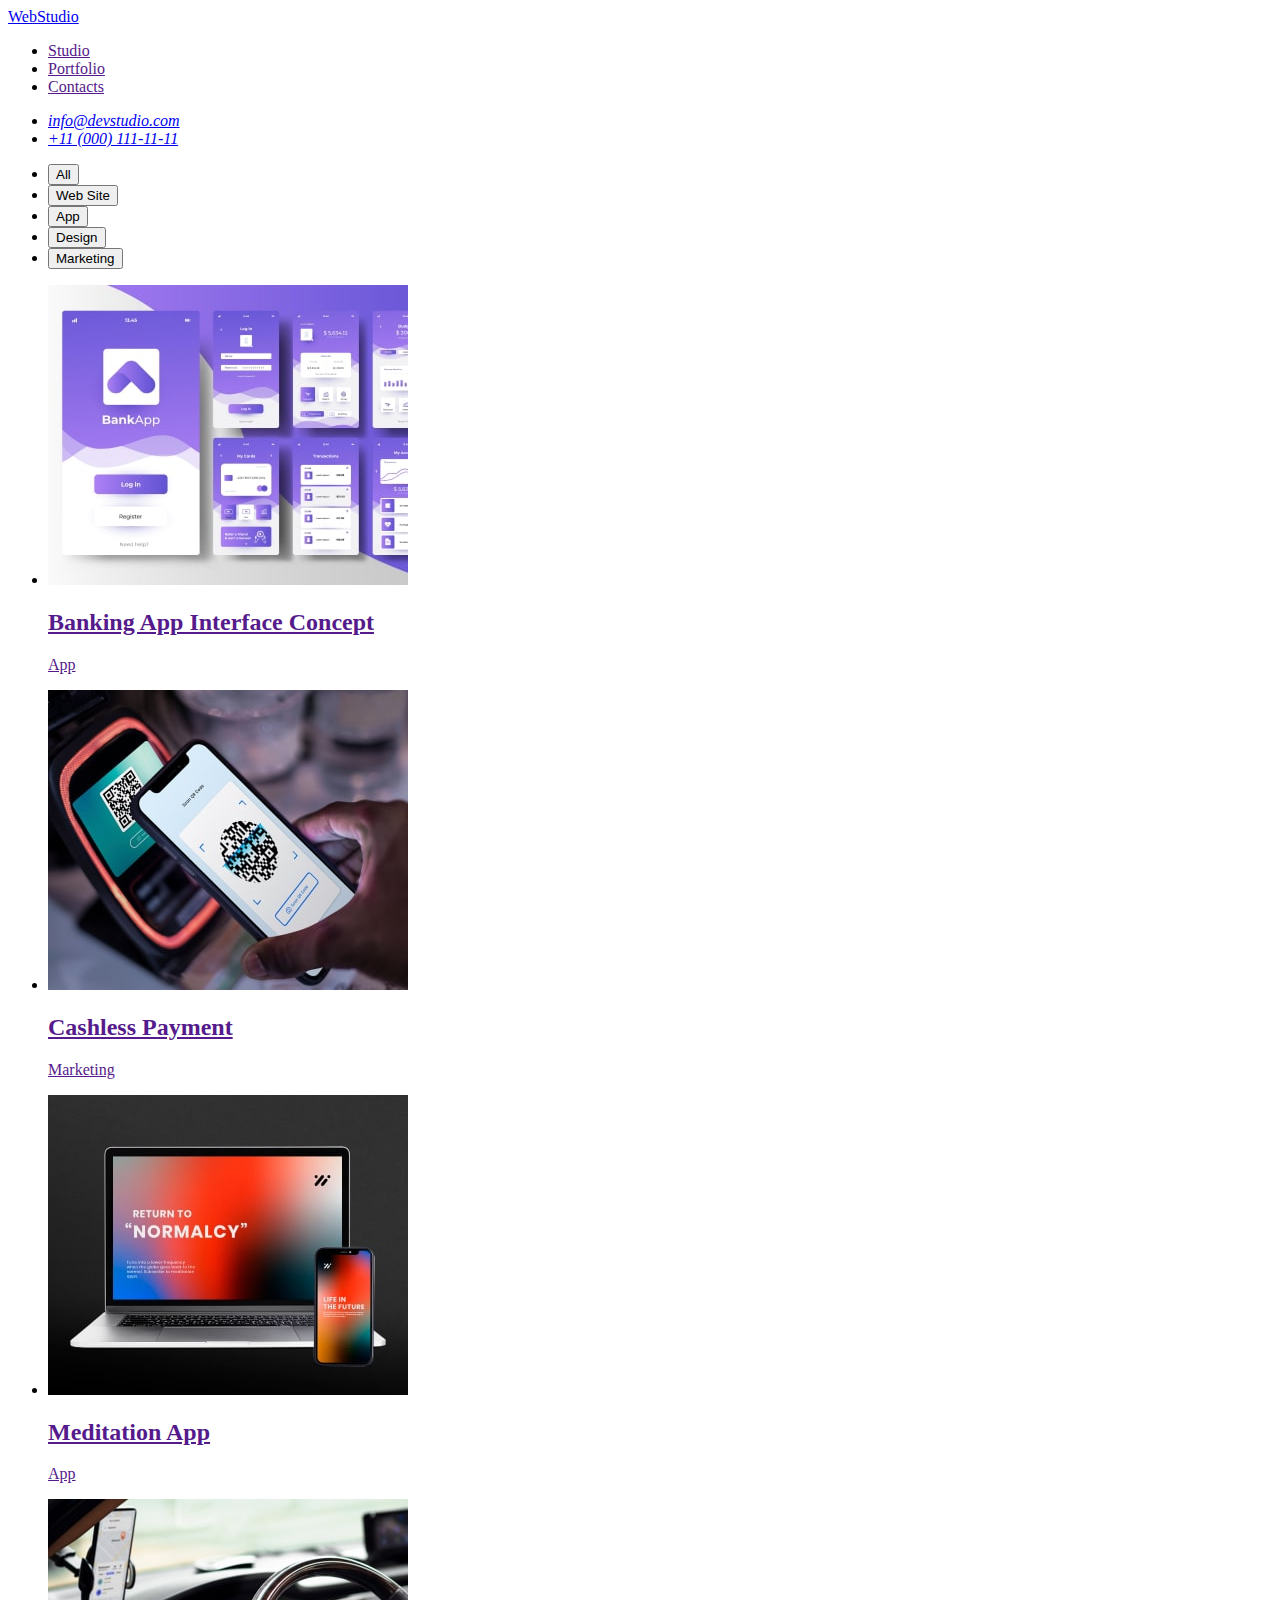
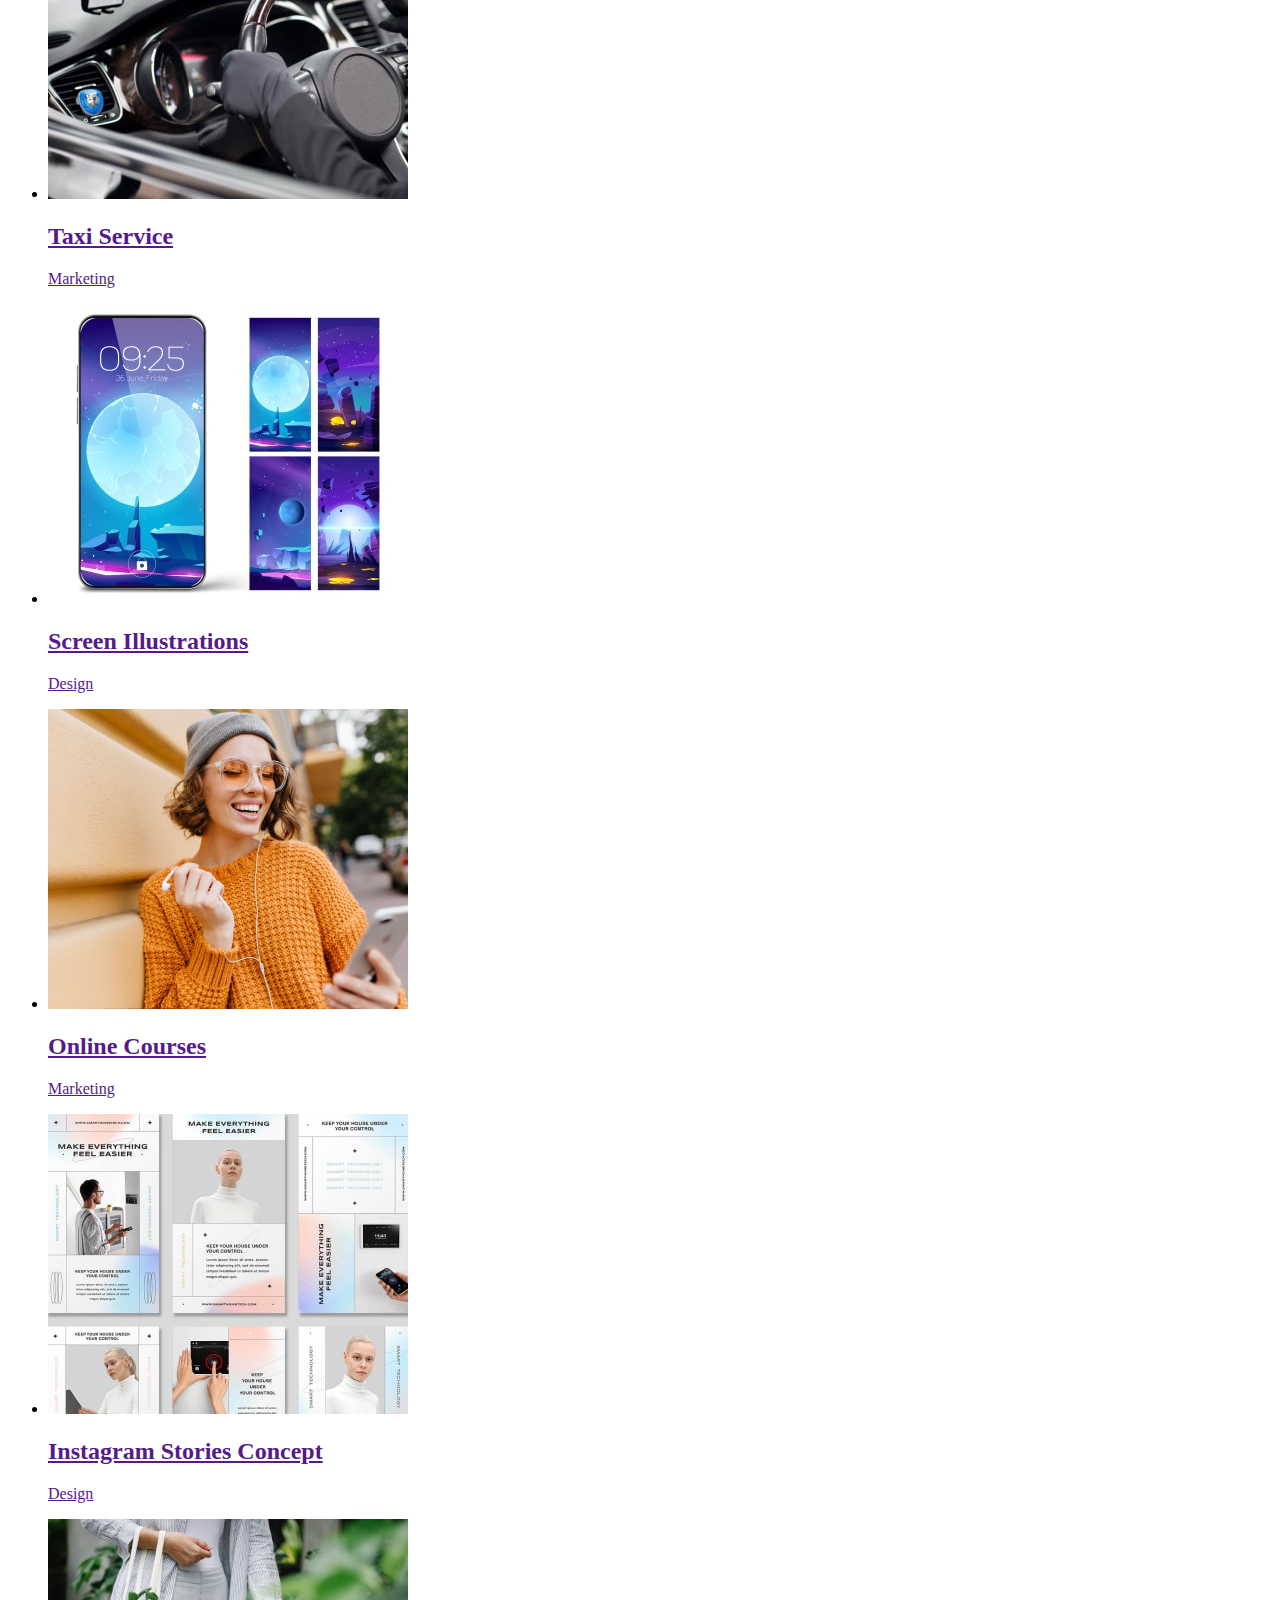
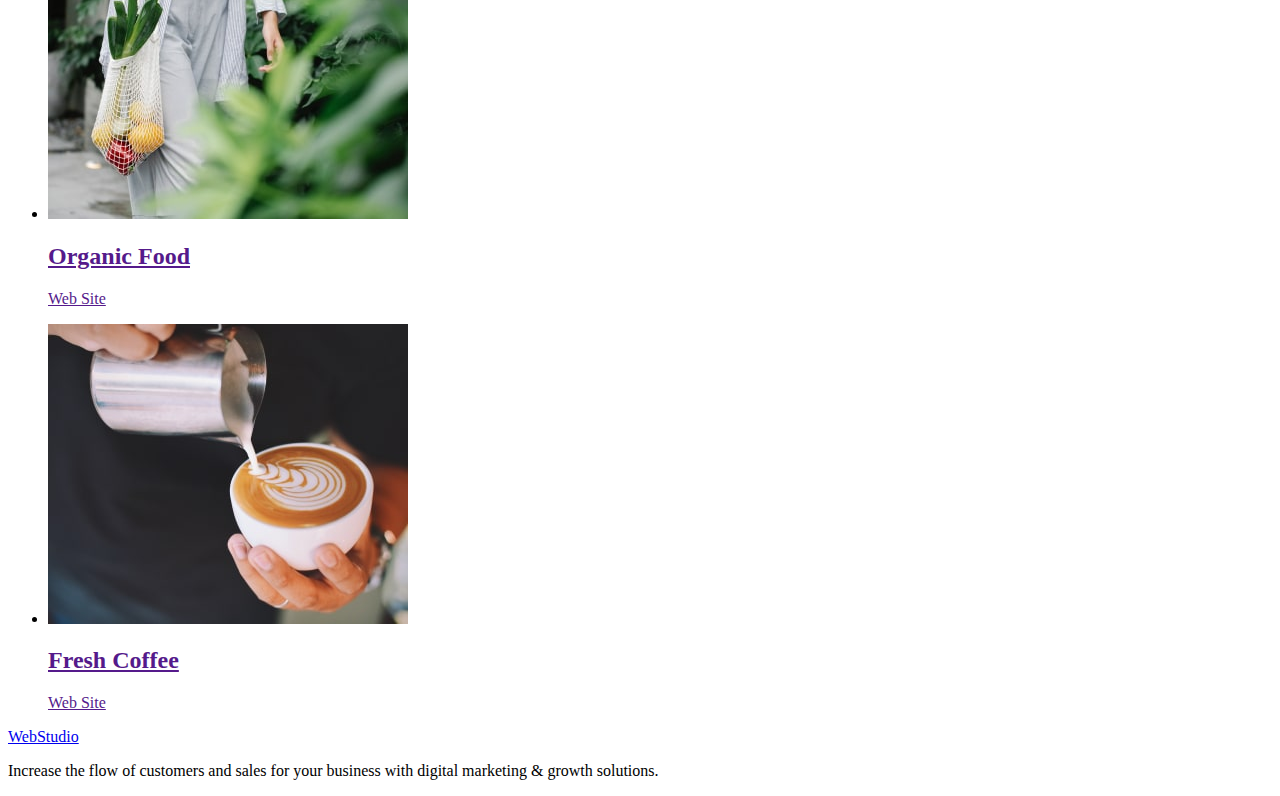
==== portfolio.html @ df9e79e0 "portfolio added" ====
<!DOCTYPE html>
<html lang="en">
<head>
    <meta charset="UTF-8">
    <meta name="viewport" content="width=device-width, initial-scale=1.0">
    <title>Webstudio</title>
</head>
<body>
    <header>
        <nav>
            <a href="./portfolio.html">WebStudio</a>
            <ul>
                <li><a href="">Studio</a></li>
                <li><a href="">Portfolio</a></li>
                <li><a href="">Contacts</a></li>
            </ul>
        </nav>
        <address>
            <ul>
                <li><a href="mailto:info@devstudio.com">info@devstudio.com</a></li>
                <li><a href="tel:+110001111111">+11 (000) 111-11-11</a></li>
            </ul>
        </address>
    </header> 
    <main>
        <h1 hidden>Menu of list</h1>
        <section>
            <ul>
                <li><button type="button">All</button></li>
                <li><button type="button">Web Site</button></li>
                <li><button type="button">App</button></li>
                <li><button type="button">Design</button></li>
                <li><button type="button">Marketing</button></li>
            </ul>
        </section>
        <section>
            <ul>
                
                    <li>
                        <a href="">
                        <img src="./images/service-img-1.jpg" alt="bankApp" width="360" height="300">
                        <h2>Banking App Interface Concept</h2>
                        <p>App</p>
                    </a>
                    </li>
                
                
                <li>
                    <a href="">
                    <img src="./images/service-img-2.jpg" alt="type of payment" width="360" height="300">
                    <h2>Cashless Payment</h2>
                    <p>Marketing</p>
                </a>
                </li>
            
            
                <li>
                    <a href="">
                    <img src="./images/service-img-3.jpg" alt="app for meditation" width="360" height="300">
                    <h2>Meditation App</h2>
                    <p>App</p>
                </a>
                </li>
            
            
                <li>
                    <a href="">
                    <img src="./images/service-img-4.jpg" alt="taxi" width="360" height="300">
                    <h2>Taxi Service</h2>
                    <p>Marketing</p>
                </a>
                </li>
            
            
                <li>
                    <a href="">
                    <img src="./images/service-img-5.jpg" alt="illustrations on phone screen" width="360" height="300">
                    <h2>Screen Illustrations</h2>
                    <p>Design</p>
                </a>
                </li>
            
            
                <li>
                    <a href="">
                    <img src="./images/service-img-6.jpg" alt="courses" width="360" height="300">
                    <h2>Online Courses</h2>
                    <p>Marketing</p>
                </a>
                </li>
            
            
                <li>
                    <a href="">
                    <img src="./images/service-img-7.jpg" alt="content for inst" width="360" height="300">
                    <h2>Instagram Stories Concept</h2>
                    <p>Design</p>
                </a>
                </li>
            
            
                <li>
                    <a href="">
                    <img src="./images/service-img-8.jpg" alt="fruits&vegetables" width="360" height="300">
                    <h2>Organic Food</h2>
                    <p>Web Site</p>
                </a>
                </li>
            
            
                <li>
                    <a href="">
                    <img src="./images/service-img-9.jpg" alt="lateArt" width="360" height="300">
                    <h2>Fresh Coffee</h2>
                    <p>Web Site</p>
                </a>
                </li>
            
            </ul>
        </section>
    </main>
    <footer>
        <a href="./portfolio.html">WebStudio</a>
        <p>
            Increase the flow of customers and sales for your business with digital 
            marketing & growth solutions.
        </p>
    </footer>
</body>
</html>
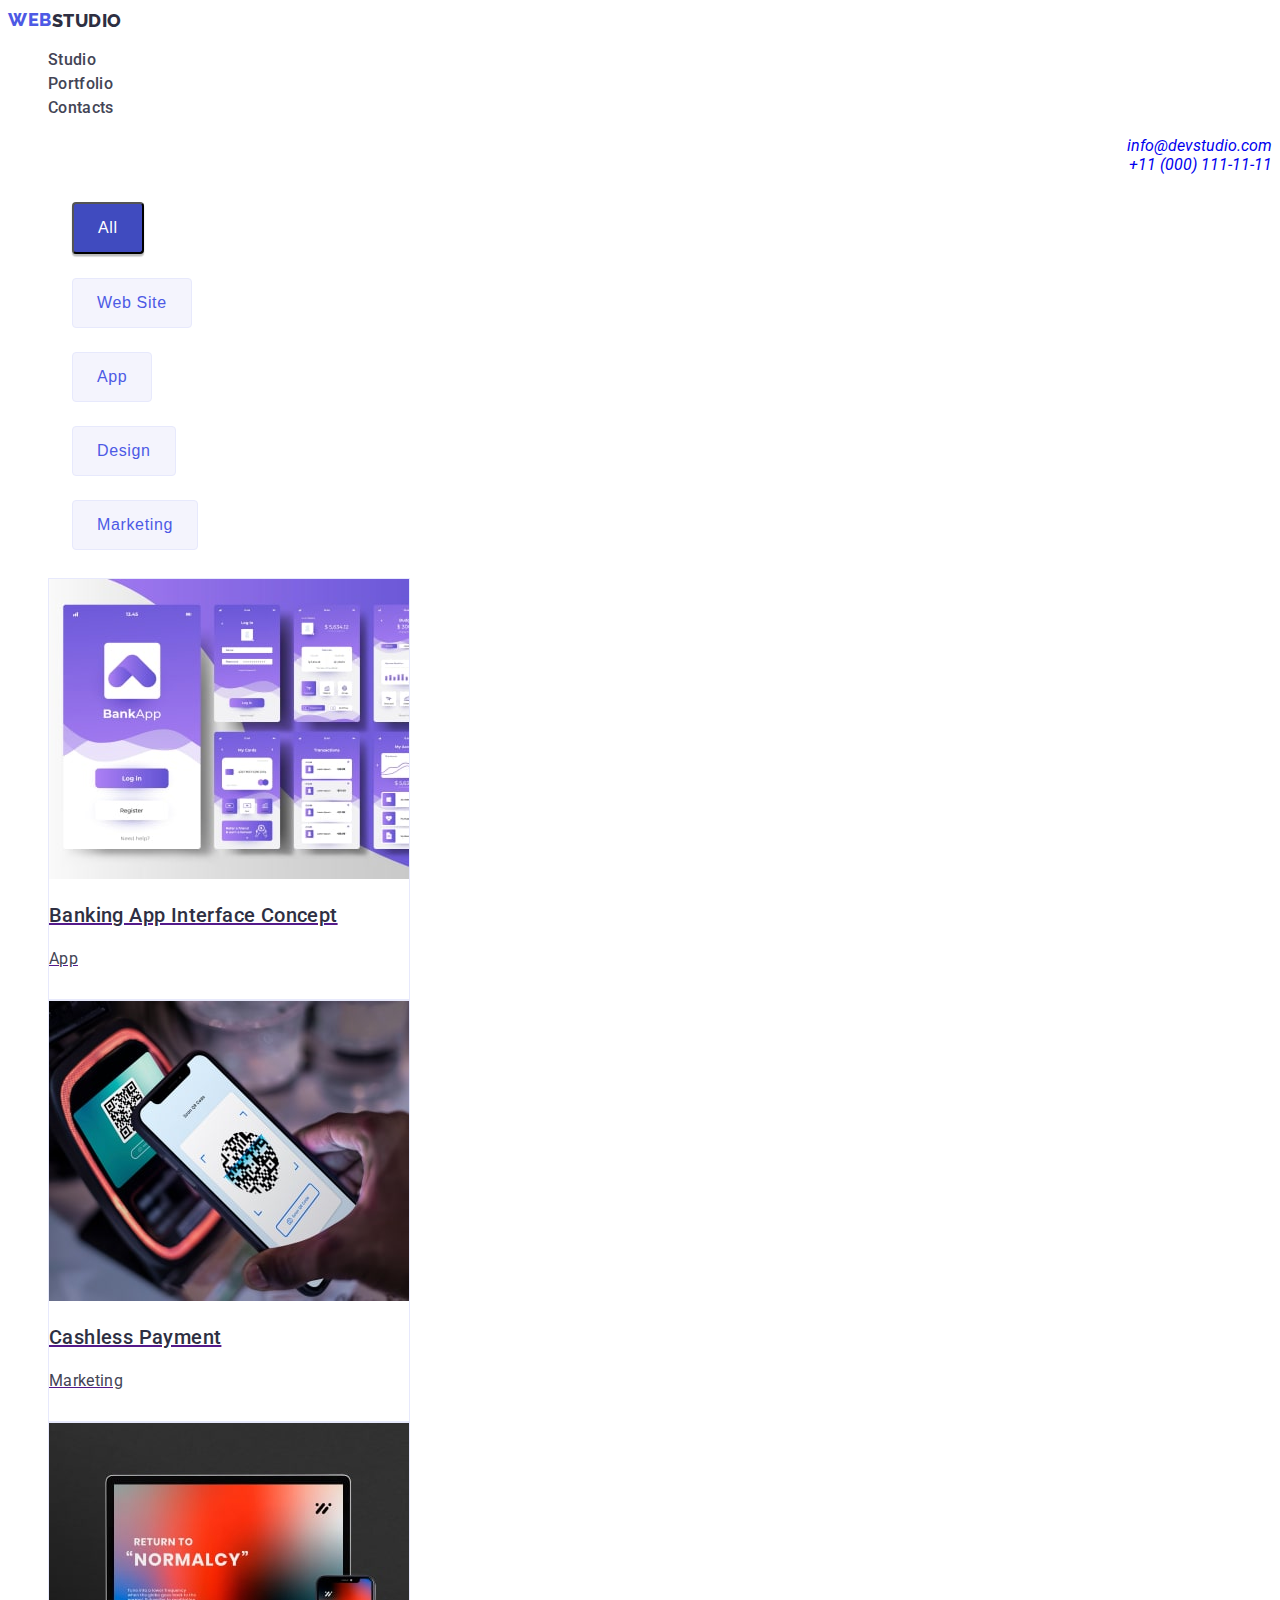
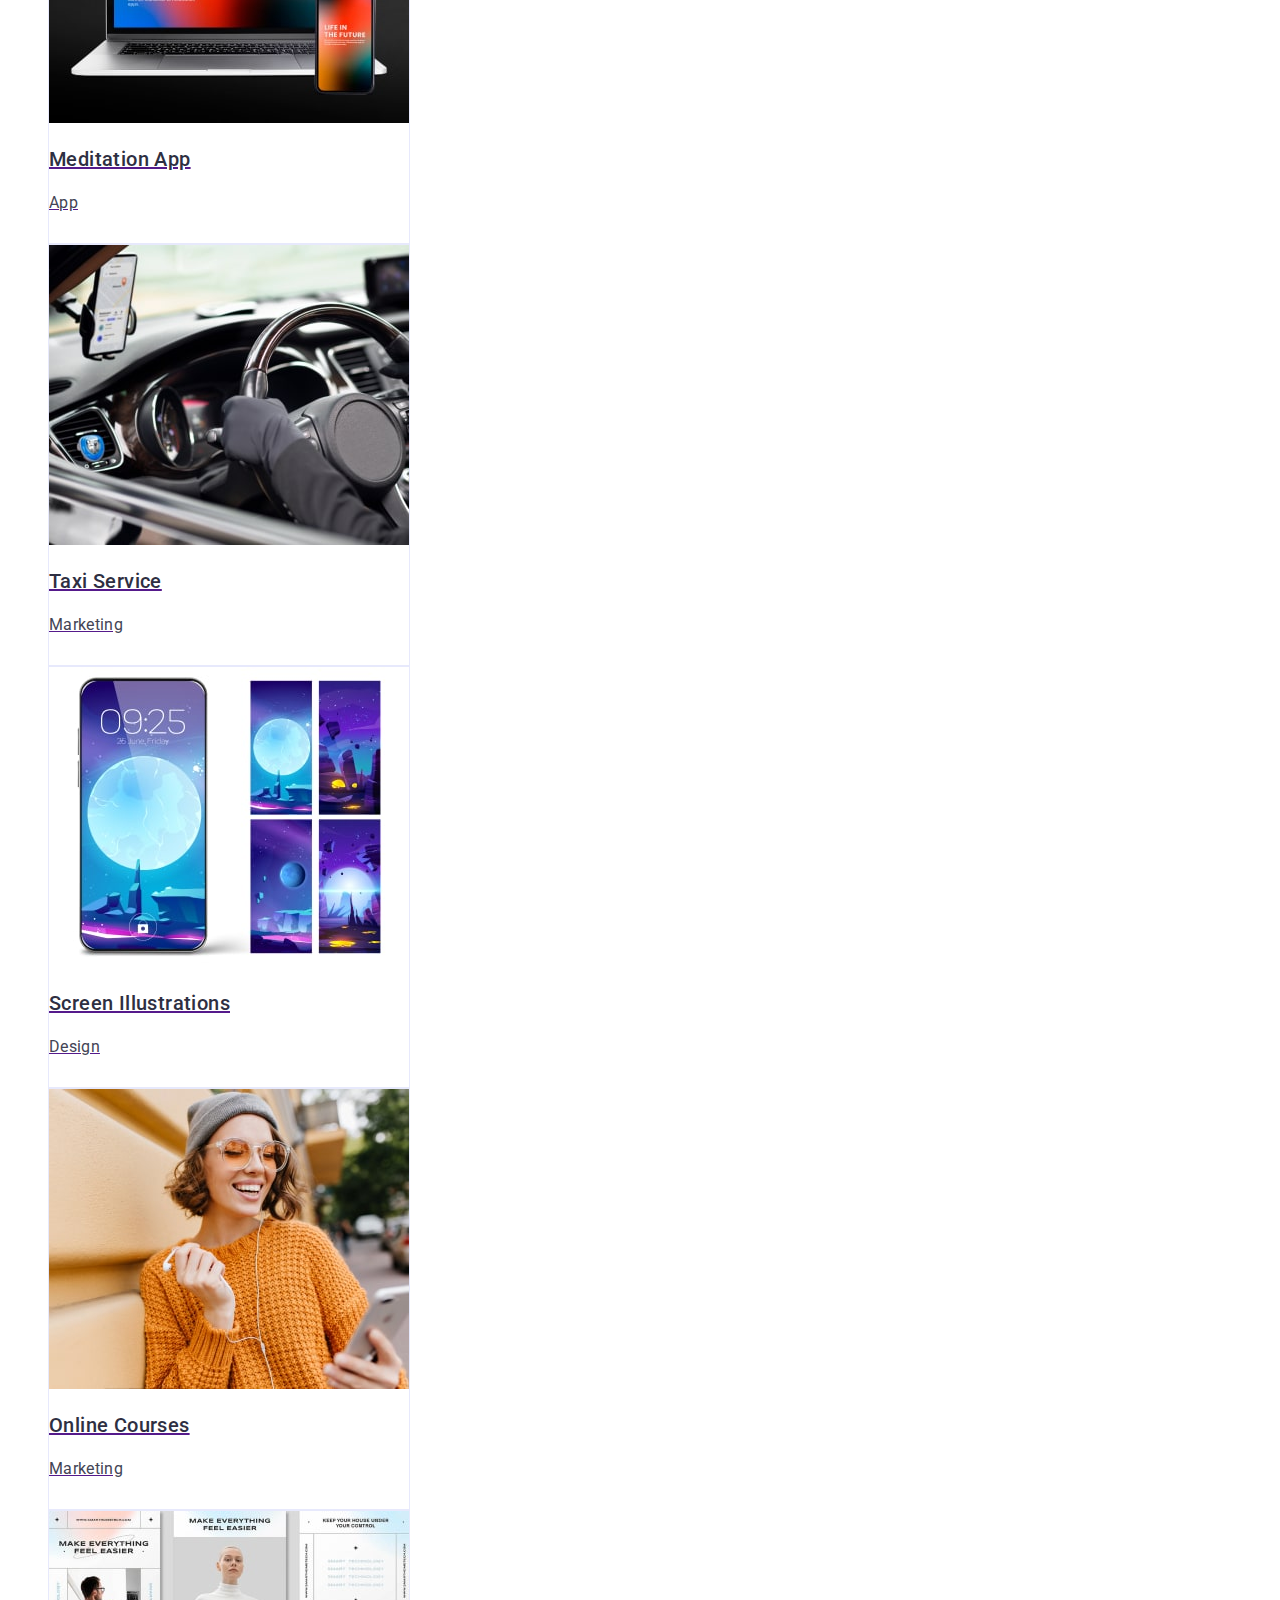
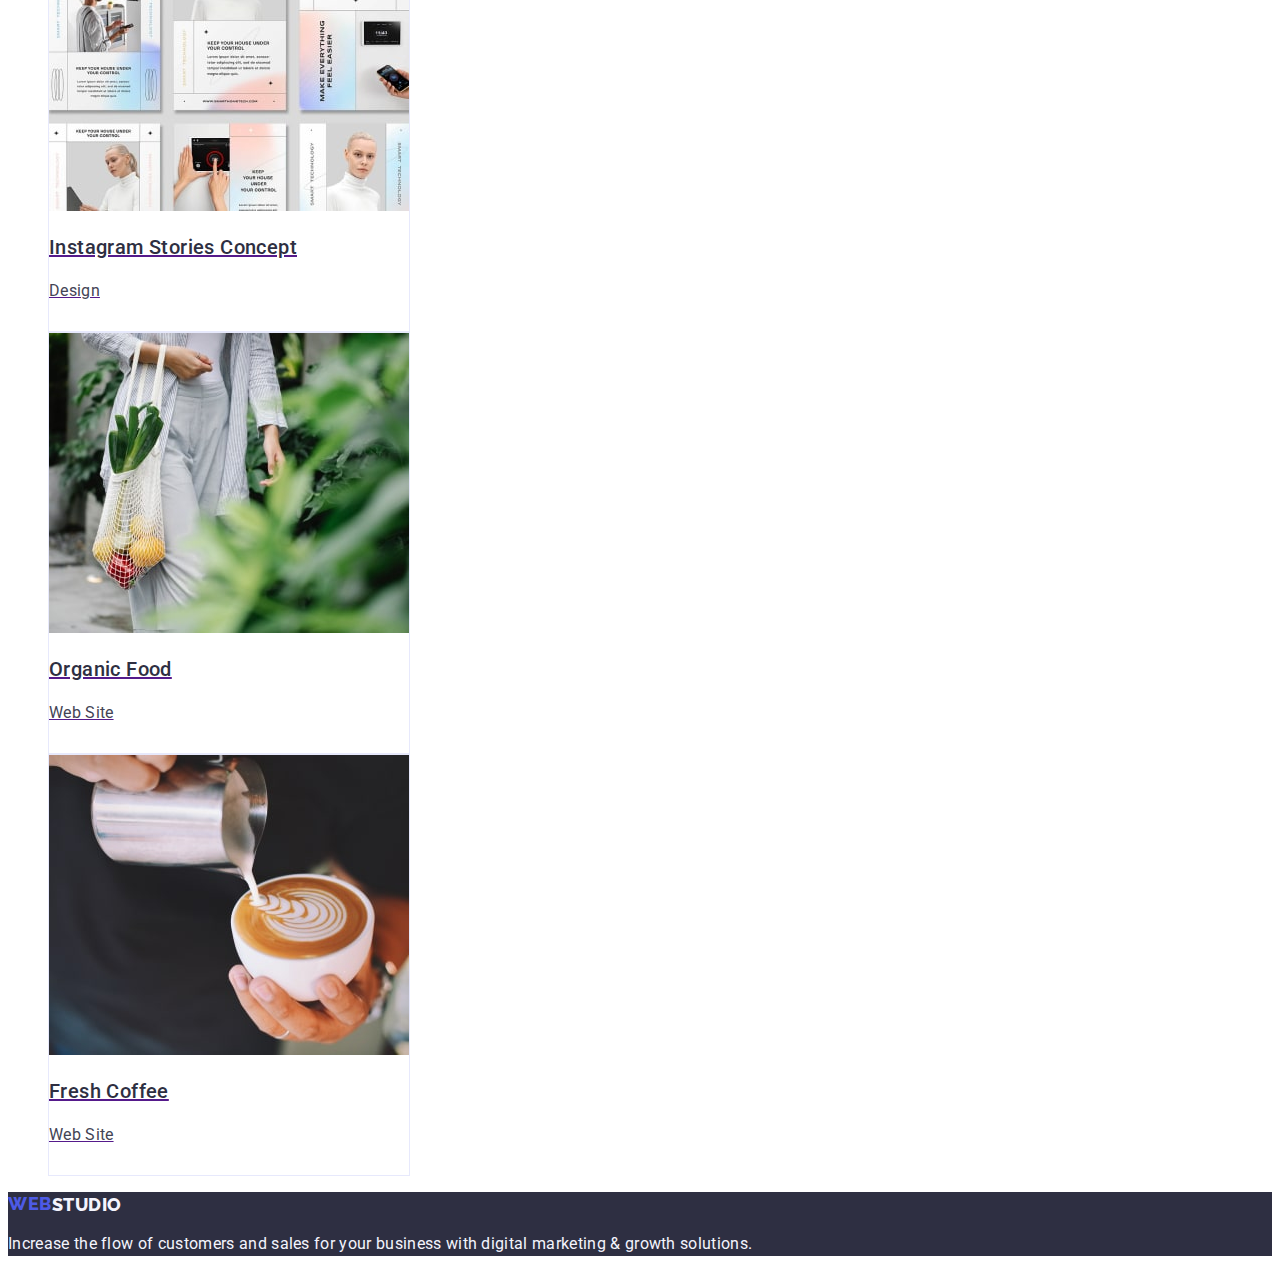
==== commit c06bee87: "added without task C5" ====
--- a/portfolio.html
+++ b/portfolio.html
@@ -4,124 +4,149 @@
     <meta charset="UTF-8">
     <meta name="viewport" content="width=device-width, initial-scale=1.0">
     <title>Webstudio</title>
+    <link rel="preconnect" href="https://fonts.googleapis.com">
+    <link rel="preconnect" href="https://fonts.gstatic.com" crossorigin>
+    <link href="https://fonts.googleapis.com/css2?family=Raleway:wght@800&family=Roboto:wght@400;500;700;900&display=swap" rel="stylesheet">
+    <link rel="stylesheet" href="./css/styles.css">
 </head>
 <body>
-    <header>
-        <nav>
-            <a href="./portfolio.html">WebStudio</a>
-            <ul>
-                <li><a href="">Studio</a></li>
-                <li><a href="">Portfolio</a></li>
-                <li><a href="">Contacts</a></li>
+    <header class="header">
+        <nav class="header-navigation">
+            <a class="logo" href="./index.html">
+                <span class="logo-special">
+                Web</span>Studio</a>
+            <ul class="header-menu-list">
+                <li class="header-menu-item">
+                    <a class="header-menu-link link" href="./index.html">
+                    Studio</a></li>
+                <li class="header-menu-item">
+                    <a class="header-menu-link link" href="./portfolio.html">
+                    Portfolio</a></li>
+                <li class="header-menu-item">
+                    <a class="header-menu-link link" href="">
+                    Contacts</a></li>
             </ul>
         </nav>
-        <address>
-            <ul>
-                <li><a href="mailto:info@devstudio.com">info@devstudio.com</a></li>
-                <li><a href="tel:+110001111111">+11 (000) 111-11-11</a></li>
+        <address class="address">
+            <ul class="address-menu-list">
+                <li class="address-menu-item">
+                    <a class="address-menu-link" href="mailto:info@devstudio.com">
+                        info@devstudio.com</a></li>
+                <li class="address-menu-item">
+                    <a class="address-menu-link" href="tel:+110001111111">
+                        +11 (000) 111-11-11</a></li>
             </ul>
         </address>
-    </header> 
-    <main>
-        <h1 hidden>Menu of list</h1>
-        <section>
+    </header>
+
+    <main >
+        <h1 class="visually-hidden">Menu of list</h1>
+        <section class="menu-list">
             <ul>
-                <li><button type="button">All</button></li>
-                <li><button type="button">Web Site</button></li>
-                <li><button type="button">App</button></li>
-                <li><button type="button">Design</button></li>
-                <li><button type="button">Marketing</button></li>
+                <li class="btn-item">
+                    <button type="button" class="menu-btn-special">All</button>
+            </li>
+                <li class="btn-item">
+                    <button type="button" class="menu-btn">Web Site</button></li>
+                <li class="btn-item">
+                    <button type="button" class="menu-btn">App</button></li>
+                <li class="btn-item">
+                    <button type="button" class="menu-btn">Design</button></li>
+                <li class="btn-item">
+                    <button type="button" class="menu-btn">Marketing</button></li>
             </ul>
         </section>
         <section>
-            <ul>
-                
-                    <li>
-                        <a href="">
-                        <img src="./images/service-img-1.jpg" alt="bankApp" width="360" height="300">
-                        <h2>Banking App Interface Concept</h2>
-                        <p>App</p>
+            <h2 class="visually-hidden">Services</h2>
+            <ul class="service-menu-list">
+                <li class="service-menu-item">
+                    <a class="service-link" href="">
+                    <img src="./images/service-img-1.jpg" alt="bankApp" width="360" height="300">
+                    <h3 class="service-subtitle">Banking App Interface Concept</h3>
+                    <p class="service-item-text">App</p>
                     </a>
-                    </li>
+                </li>
                 
                 
-                <li>
-                    <a href="">
+                <li class="service-menu-item">
+                    <a class="service-link" href="">
                     <img src="./images/service-img-2.jpg" alt="type of payment" width="360" height="300">
-                    <h2>Cashless Payment</h2>
-                    <p>Marketing</p>
+                    <h3 class="service-subtitle">Cashless Payment</h3>
+                    <p class="service-item-text">Marketing</p>
                 </a>
                 </li>
             
             
-                <li>
-                    <a href="">
+                <li class="service-menu-item">
+                    <a class="service-link" href="">
                     <img src="./images/service-img-3.jpg" alt="app for meditation" width="360" height="300">
-                    <h2>Meditation App</h2>
-                    <p>App</p>
+                    <h3 class="service-subtitle">Meditation App</h3>
+                    <p class="service-item-text">App</p>
                 </a>
                 </li>
             
             
-                <li>
-                    <a href="">
+                <li class="service-menu-item">
+                    <a class="service-link" href="">
                     <img src="./images/service-img-4.jpg" alt="taxi" width="360" height="300">
-                    <h2>Taxi Service</h2>
-                    <p>Marketing</p>
+                    <h3 class="service-subtitle">Taxi Service</h3>
+                    <p class="service-item-text">Marketing</p>
                 </a>
                 </li>
             
             
-                <li>
-                    <a href="">
+                <li class="service-menu-item">
+                    <a class="service-link" href="">
                     <img src="./images/service-img-5.jpg" alt="illustrations on phone screen" width="360" height="300">
-                    <h2>Screen Illustrations</h2>
-                    <p>Design</p>
+                    <h3 class="service-subtitle">Screen Illustrations</h3>
+                    <p class="service-item-text">Design</p>
                 </a>
                 </li>
             
             
-                <li>
-                    <a href="">
+                <li class="service-menu-item">
+                    <a class="service-link" href="">
                     <img src="./images/service-img-6.jpg" alt="courses" width="360" height="300">
-                    <h2>Online Courses</h2>
-                    <p>Marketing</p>
+                    <h3 class="service-subtitle">Online Courses</h3>
+                    <p class="service-item-text">Marketing</p>
                 </a>
                 </li>
             
             
-                <li>
-                    <a href="">
+                <li class="service-menu-item">
+                    <a class="service-link" href="">
                     <img src="./images/service-img-7.jpg" alt="content for inst" width="360" height="300">
-                    <h2>Instagram Stories Concept</h2>
-                    <p>Design</p>
+                    <h3 class="service-subtitle">Instagram Stories Concept</h3>
+                    <p class="service-item-text">Design</p>
                 </a>
                 </li>
             
             
-                <li>
-                    <a href="">
+                <li class="service-menu-item">
+                    <a class="service-link" href="">
                     <img src="./images/service-img-8.jpg" alt="fruits&vegetables" width="360" height="300">
-                    <h2>Organic Food</h2>
-                    <p>Web Site</p>
+                    <h3 class="service-subtitle">Organic Food</h3>
+                    <p class="service-item-text">Web Site</p>
                 </a>
                 </li>
             
             
-                <li>
-                    <a href="">
+                <li class="service-menu-item">
+                    <a class="service-link" href="">
                     <img src="./images/service-img-9.jpg" alt="lateArt" width="360" height="300">
-                    <h2>Fresh Coffee</h2>
-                    <p>Web Site</p>
+                    <h3 class="service-subtitle">Fresh Coffee</h3>
+                    <p class="service-item-text">Web Site</p>
                 </a>
                 </li>
-            
             </ul>
         </section>
     </main>
-    <footer>
-        <a href="./portfolio.html">WebStudio</a>
-        <p>
+
+    <footer class="footer">
+        <a class="logo" href="./index.html">
+            <span class="logo-special">
+            Web</span><span class="logo-second-color">Studio</span></a>
+        <p class="footer-text">
             Increase the flow of customers and sales for your business with digital 
             marketing & growth solutions.
         </p>
--- a/css/styles.css
+++ b/css/styles.css
@@ -0,0 +1,267 @@
+body {
+    font-family: "Roboto", sans-serif;
+    color: #434455;
+    background-color: #FFF;
+}
+.visually-hidden {
+    position: absolute;
+    width: 1px;
+    height: 1px;
+    margin: -1px;
+    border: 0;
+    padding: 0;
+    
+    white-space: nowrap;
+    clip-path: inset(100%);
+    clip: rect(0 0 0 0);
+    overflow: hidden;
+}
+.header {
+background: #FFF;
+}
+
+.logo {
+font-family: Raleway, sans-serif;
+display: inline-flex;
+height: 24px;
+align-items: center;
+text-decoration: none;
+color: #2E2F42;
+font-size: 18px;
+font-weight: 800;
+line-height: 21px;
+letter-spacing: 0.54px;
+text-transform: uppercase;
+}
+
+.logo-special {
+color: #4D5AE5;
+font-size: 18px;
+font-weight: 800;
+line-height: 1.17;
+letter-spacing: 0.03em;
+text-transform: uppercase;
+}
+.link {
+    text-decoration: none;
+}
+.header-menu-list {
+color: #2E2F42;
+font-size: 16px;
+font-weight: 500;
+line-height: 1.5;
+letter-spacing: 0.02em;
+list-style-type: none;
+}
+
+.link:hover,.link:focus {
+color: #404BBF;
+}
+.btn:hover, .btn:focus {
+    color: #404BBF; 
+}
+
+.header-menu-item {
+
+}
+
+.header-menu-link {
+color: #434455;
+font-size: 16px;
+line-height: 1.5;
+letter-spacing: 0.02em;
+}
+
+.address-menu-list {
+list-style-type: none;
+text-align: right;
+}
+
+.address-menu-link {
+    text-decoration: none;
+}
+.order {
+width: 1440px;
+height: 600px;
+flex-shrink: 0;
+background: #2E2F42;
+}
+.order-title {
+display: flex;
+width: 496px;
+flex-direction: column;
+flex-shrink: 0;
+color: #FFF;
+text-align: center;
+font-size: 56px;
+font-weight: 700;
+line-height: 1.07;
+letter-spacing: 0.02em;
+padding-left: 472px;
+padding-top: 188px;
+padding-bottom: 48px;
+padding-right: 472px;
+}
+.order-btn {
+display: inline-flex;
+padding: 16px 32px;
+align-items: flex-start;
+gap: 10px;
+border-radius: 4px;
+color: #FFF;
+background: #4D5AE5;
+box-shadow: 0px 4px 4px 0px rgba(0, 0, 0, 0.15);
+font-size: 16px;
+font-weight: 500;
+line-height: 1.5;
+letter-spacing: 0.04em;
+}
+
+.paragraph-subtitle {
+color: #2E2F42;
+font-size: 20px;
+font-weight: 500;
+line-height: 1.2;
+letter-spacing: 0.02em;
+}
+
+.paragraph-item-text {
+color: #434455;
+font-size: 16px;
+line-height: 1.5;
+letter-spacing: 0.02em;
+}
+.doing-menu-item {
+display: inline-flex;
+flex-direction: column;
+align-items: flex-start;
+}
+
+.doing-title {
+color: #2E2F42;
+text-align: center;
+font-size: 36px;
+font-weight: 700;
+line-height: 1.11;
+letter-spacing: 0.02em;
+text-transform: capitalize;
+}
+.team {
+    background: #F4F4FD;
+}
+.team-title {
+color: #2E2F42;
+text-align: center;
+font-size: 36px;
+font-weight: 700;
+line-height: 1.25;
+letter-spacing: 0.02em;
+text-transform: capitalize;
+}
+
+.team-menu-item {
+display: inline-flex;
+padding-bottom: 0px;
+flex-direction: column;
+justify-content: center;
+align-items: center;
+gap: 32px;
+border-radius: 0px 0px 4px 4px;
+background: #FFF;
+box-shadow: 0px 2px 1px 0px rgba(46, 47, 66, 0.08), 0px 1px 1px 0px
+rgba(46, 47, 66, 0.16), 0px 1px 6px 0px rgba(46, 47, 66, 0.08);
+}
+.team-subtitle {
+color: #2E2F42;
+text-align: center;
+font-size: 20px;
+font-weight: 500;
+line-height: 1.2;
+letter-spacing: 0.02em;
+}
+.team-item-text {
+color: #434455;
+text-align: center;
+font-size: 16px;
+line-height: 1.5;
+letter-spacing: 0.02em;
+}
+.footer {
+background: #2E2F42;
+}
+
+.footer-text {
+color: #F4F4FD;
+font-size: 16px;
+line-height: 1.5;
+letter-spacing: 0.02em;
+}
+.logo-second-color {
+    color: #F4F4FD;
+}
+
+.menu-btn-special {
+border-radius: 4px;
+background: #404BBF;
+box-shadow: 0px 2px 2px 0px rgba(0, 0, 0, 0.12), 0px 2px 1px 0px
+rgba(0, 0, 0, 0.08), 0px 3px 1px 0px rgba(0, 0, 0, 0.10);
+color: #FFF;
+text-align: center;
+font-size: 16px;
+font-weight: 500;
+line-height: 1.5;
+letter-spacing: 0.04em;
+display: flex;
+padding: 12px 24px;
+align-items: flex-start;
+cursor: pointer;
+}
+.menu-btn {
+    border-radius: 4px;
+    border: 1px solid#E7E9FC;
+    color: #4D5AE5;
+    text-align: center;
+    font-size: 16px;
+    font-weight: 500;
+    line-height: 1.5;
+    letter-spacing: 0.04em;
+    display: flex;
+    padding: 12px 24px;
+    justify-content: center;
+    align-items: center;
+    background: #F4F4FD;
+    cursor: pointer;
+}
+
+.btn-item {
+    display: flex;
+    padding: 12px 24px;
+    align-items: flex-start;
+}
+
+.service-menu-item {
+    display: flex;
+width: 360px;
+height: 420px;
+padding-bottom: 0px;
+flex-direction: column;
+align-items: flex-start;
+gap: 32px;
+flex-shrink: 0;
+border: 1px solid #E7E9FC;
+background: #FFF;
+}
+
+.service-subtitle {
+color: #2E2F42;
+font-size: 20px;
+font-weight: 500;
+line-height: 1.2;
+letter-spacing: 0.02em;
+}
+.service-item-text {
+color: #434455;
+font-size: 16px;
+line-height: 1.5;
+letter-spacing: 0.02em;
+}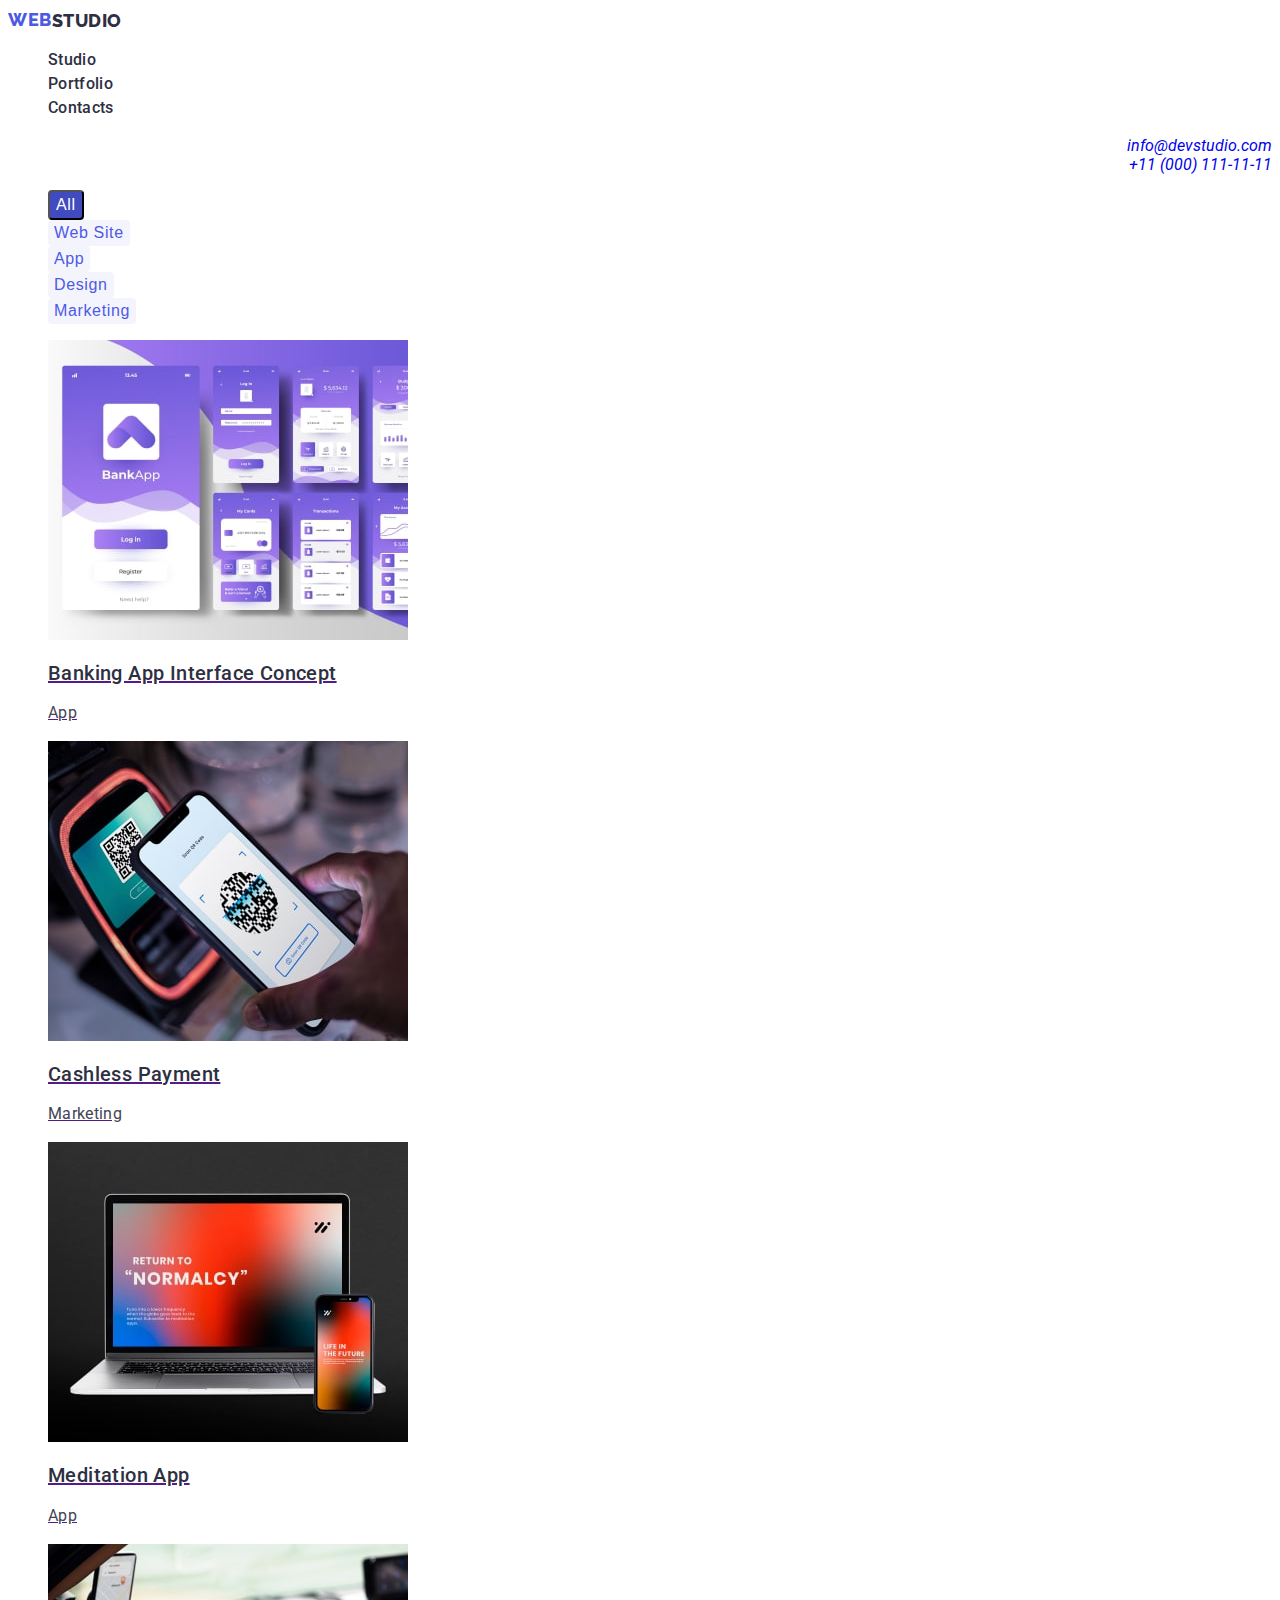
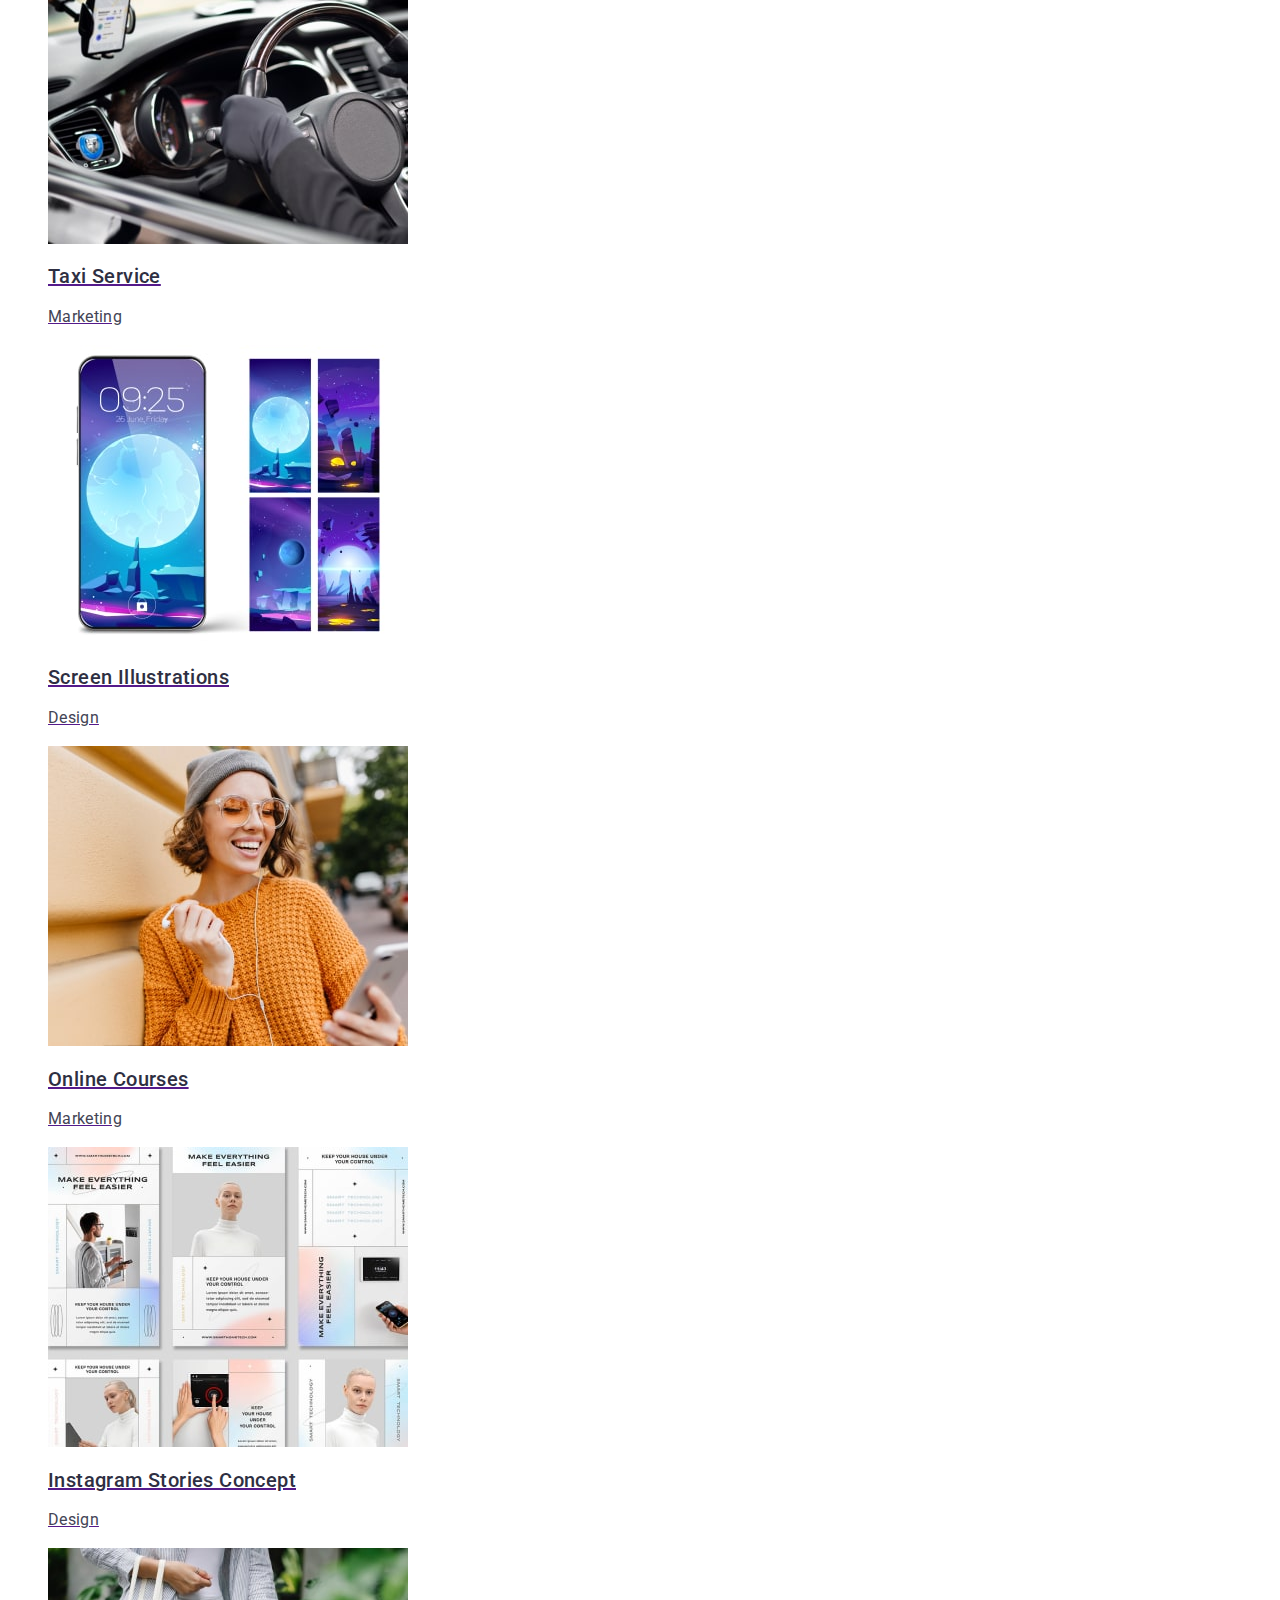
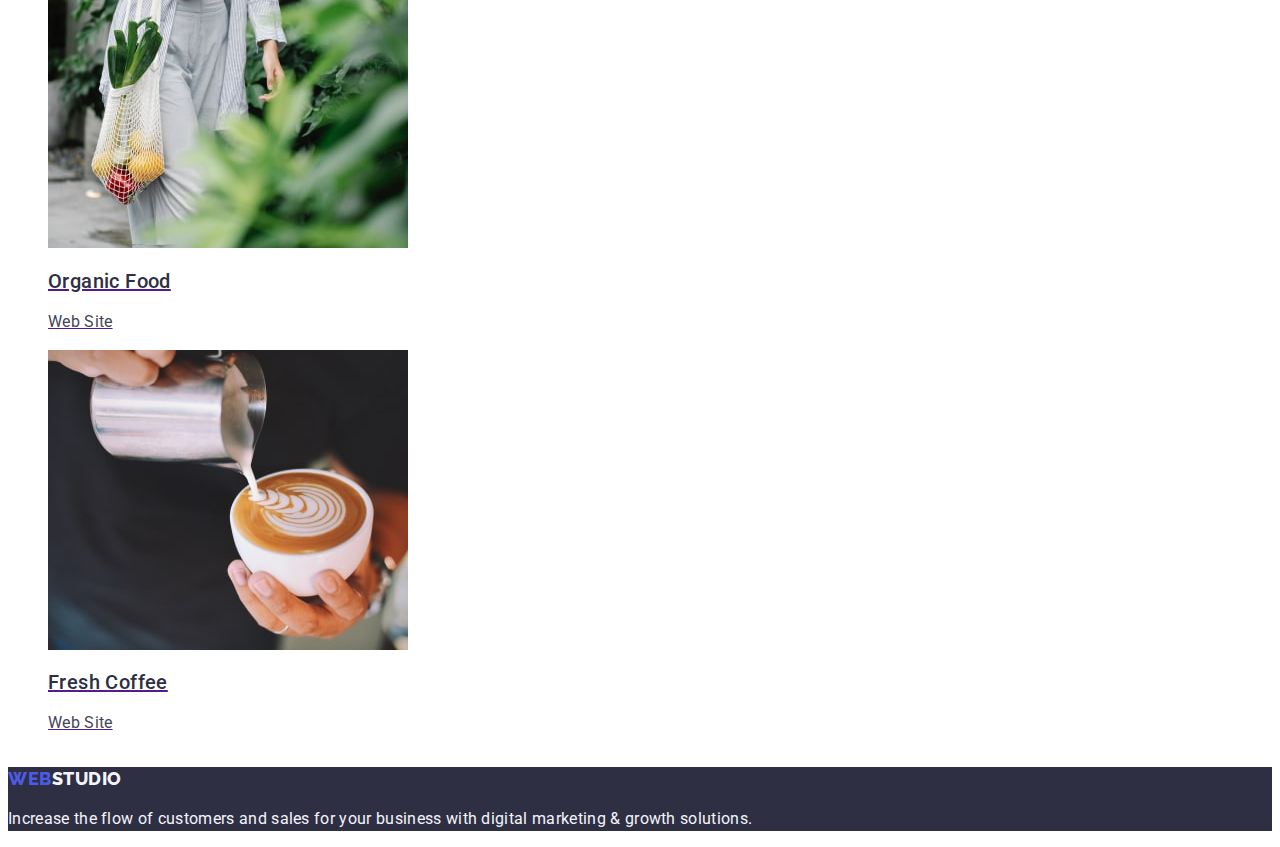
==== commit 0a805bc3: "homework2 done" ====
--- a/portfolio.html
+++ b/portfolio.html
@@ -40,8 +40,8 @@
     </header>
 
     <main >
-        <h1 class="visually-hidden">Menu of list</h1>
         <section class="menu-list">
+            <h1 class="visually-hidden">Menu of list</h1>
             <ul>
                 <li class="btn-item">
                     <button type="button" class="menu-btn-special">All</button>
@@ -55,24 +55,20 @@
                 <li class="btn-item">
                     <button type="button" class="menu-btn">Marketing</button></li>
             </ul>
-        </section>
-        <section>
-            <h2 class="visually-hidden">Services</h2>
             <ul class="service-menu-list">
                 <li class="service-menu-item">
                     <a class="service-link" href="">
                     <img src="./images/service-img-1.jpg" alt="bankApp" width="360" height="300">
-                    <h3 class="service-subtitle">Banking App Interface Concept</h3>
-                    <p class="service-item-text">App</p>
+                    <h2 class="service-subtitle">Banking App Interface Concept</h2>
+                    <p class="service-item-text description">App</p>
                     </a>
                 </li>
-                
                 
                 <li class="service-menu-item">
                     <a class="service-link" href="">
                     <img src="./images/service-img-2.jpg" alt="type of payment" width="360" height="300">
-                    <h3 class="service-subtitle">Cashless Payment</h3>
-                    <p class="service-item-text">Marketing</p>
+                    <h2 class="service-subtitle">Cashless Payment</h2>
+                    <p class="service-item-text description">Marketing</p>
                 </a>
                 </li>
             
@@ -80,8 +76,8 @@
                 <li class="service-menu-item">
                     <a class="service-link" href="">
                     <img src="./images/service-img-3.jpg" alt="app for meditation" width="360" height="300">
-                    <h3 class="service-subtitle">Meditation App</h3>
-                    <p class="service-item-text">App</p>
+                    <h2 class="service-subtitle">Meditation App</h2>
+                    <p class="service-item-text description">App</p>
                 </a>
                 </li>
             
@@ -89,8 +85,8 @@
                 <li class="service-menu-item">
                     <a class="service-link" href="">
                     <img src="./images/service-img-4.jpg" alt="taxi" width="360" height="300">
-                    <h3 class="service-subtitle">Taxi Service</h3>
-                    <p class="service-item-text">Marketing</p>
+                    <h2 class="service-subtitle">Taxi Service</h2>
+                    <p class="service-item-text description">Marketing</p>
                 </a>
                 </li>
             
@@ -98,8 +94,8 @@
                 <li class="service-menu-item">
                     <a class="service-link" href="">
                     <img src="./images/service-img-5.jpg" alt="illustrations on phone screen" width="360" height="300">
-                    <h3 class="service-subtitle">Screen Illustrations</h3>
-                    <p class="service-item-text">Design</p>
+                    <h2 class="service-subtitle">Screen Illustrations</h2>
+                    <p class="service-item-text description">Design</p>
                 </a>
                 </li>
             
@@ -107,8 +103,8 @@
                 <li class="service-menu-item">
                     <a class="service-link" href="">
                     <img src="./images/service-img-6.jpg" alt="courses" width="360" height="300">
-                    <h3 class="service-subtitle">Online Courses</h3>
-                    <p class="service-item-text">Marketing</p>
+                    <h2 class="service-subtitle">Online Courses</h2>
+                    <p class="service-item-text description">Marketing</p>
                 </a>
                 </li>
             
@@ -116,8 +112,8 @@
                 <li class="service-menu-item">
                     <a class="service-link" href="">
                     <img src="./images/service-img-7.jpg" alt="content for inst" width="360" height="300">
-                    <h3 class="service-subtitle">Instagram Stories Concept</h3>
-                    <p class="service-item-text">Design</p>
+                    <h2 class="service-subtitle">Instagram Stories Concept</h2>
+                    <p class="service-item-text description">Design</p>
                 </a>
                 </li>
             
@@ -125,8 +121,8 @@
                 <li class="service-menu-item">
                     <a class="service-link" href="">
                     <img src="./images/service-img-8.jpg" alt="fruits&vegetables" width="360" height="300">
-                    <h3 class="service-subtitle">Organic Food</h3>
-                    <p class="service-item-text">Web Site</p>
+                    <h2 class="service-subtitle">Organic Food</h2>
+                    <p class="service-item-text description">Web Site</p>
                 </a>
                 </li>
             
@@ -134,8 +130,8 @@
                 <li class="service-menu-item">
                     <a class="service-link" href="">
                     <img src="./images/service-img-9.jpg" alt="lateArt" width="360" height="300">
-                    <h3 class="service-subtitle">Fresh Coffee</h3>
-                    <p class="service-item-text">Web Site</p>
+                    <h2 class="service-subtitle">Fresh Coffee</h2>
+                    <p class="service-item-text description">Web Site</p>
                 </a>
                 </li>
             </ul>
--- a/css/styles.css
+++ b/css/styles.css
@@ -1,7 +1,18 @@
 body {
     font-family: "Roboto", sans-serif;
-    color: #434455;
-    background-color: #FFF;
+    color: var(--brand-text-cl);
+    background-color: var(--white-cll);
+}
+:root{
+--brand-text-cl: #434455;
+--white-cl:  #FFF;
+--pseudo-btn-cl: #404BBF;
+--navyblue-cl: #2E2F42;
+--iris-cl: #4D5AE5;
+--light-cl: #E7E9FC;
+--second-light-cl: #F4F4FD;
+--description-cl: #2E2F42;
+
 }
 .visually-hidden {
     position: absolute;
@@ -17,7 +28,7 @@
     overflow: hidden;
 }
 .header {
-background: #FFF;
+background:var(--white-cl);
 }
 
 .logo {
@@ -26,7 +37,7 @@
 height: 24px;
 align-items: center;
 text-decoration: none;
-color: #2E2F42;
+color: var(--navyblue-cl);
 font-size: 18px;
 font-weight: 800;
 line-height: 21px;
@@ -35,7 +46,7 @@
 }
 
 .logo-special {
-color: #4D5AE5;
+color: var(--iris-cl);
 font-size: 18px;
 font-weight: 800;
 line-height: 1.17;
@@ -46,7 +57,7 @@
     text-decoration: none;
 }
 .header-menu-list {
-color: #2E2F42;
+color: var(--navyblue-cl);
 font-size: 16px;
 font-weight: 500;
 line-height: 1.5;
@@ -55,10 +66,10 @@
 }
 
 .link:hover,.link:focus {
-color: #404BBF;
+color: var(--pseudo-btn-cl);
 }
 .btn:hover, .btn:focus {
-    color: #404BBF; 
+color: var(--pseudo-btn-cl); 
 }
 
 .header-menu-item {
@@ -66,7 +77,7 @@
 }
 
 .header-menu-link {
-color: #434455;
+color: inherit;
 font-size: 16px;
 line-height: 1.5;
 letter-spacing: 0.02em;
@@ -78,39 +89,32 @@
 }
 
 .address-menu-link {
-    text-decoration: none;
+text-decoration: none;
 }
 .order {
-width: 1440px;
-height: 600px;
 flex-shrink: 0;
-background: #2E2F42;
+background: var(--navyblue-cl);
 }
 .order-title {
 display: flex;
-width: 496px;
 flex-direction: column;
 flex-shrink: 0;
-color: #FFF;
+color: var(--white-cl);
 text-align: center;
 font-size: 56px;
 font-weight: 700;
 line-height: 1.07;
 letter-spacing: 0.02em;
-padding-left: 472px;
-padding-top: 188px;
-padding-bottom: 48px;
-padding-right: 472px;
-}
+}
+
 .order-btn {
-display: inline-flex;
-padding: 16px 32px;
+font-family: inherit;
+display: inline-flex;
 align-items: flex-start;
 gap: 10px;
 border-radius: 4px;
-color: #FFF;
-background: #4D5AE5;
-box-shadow: 0px 4px 4px 0px rgba(0, 0, 0, 0.15);
+color: var(--white-cl);
+background: var(--iris-cl);
 font-size: 16px;
 font-weight: 500;
 line-height: 1.5;
@@ -118,18 +122,22 @@
 }
 
 .paragraph-subtitle {
-color: #2E2F42;
+color: var(--description-cl);
 font-size: 20px;
 font-weight: 500;
 line-height: 1.2;
 letter-spacing: 0.02em;
 }
 
+.description {
+color: var(--brand-text-cl);
+font-size: 16px;
+line-height: 1.5;
+letter-spacing: 0.02em;
+}
+
 .paragraph-item-text {
-color: #434455;
-font-size: 16px;
-line-height: 1.5;
-letter-spacing: 0.02em;
+
 }
 .doing-menu-item {
 display: inline-flex;
@@ -138,7 +146,7 @@
 }
 
 .doing-title {
-color: #2E2F42;
+color: var(--description-cl);
 text-align: center;
 font-size: 36px;
 font-weight: 700;
@@ -147,10 +155,10 @@
 text-transform: capitalize;
 }
 .team {
-    background: #F4F4FD;
+    background: var(--second-light-cl);
 }
 .team-title {
-color: #2E2F42;
+color: var(--description-cl);
 text-align: center;
 font-size: 36px;
 font-weight: 700;
@@ -161,18 +169,16 @@
 
 .team-menu-item {
 display: inline-flex;
-padding-bottom: 0px;
 flex-direction: column;
 justify-content: center;
 align-items: center;
 gap: 32px;
 border-radius: 0px 0px 4px 4px;
-background: #FFF;
-box-shadow: 0px 2px 1px 0px rgba(46, 47, 66, 0.08), 0px 1px 1px 0px
-rgba(46, 47, 66, 0.16), 0px 1px 6px 0px rgba(46, 47, 66, 0.08);
-}
+background: var(--white-cl);
+}
+
 .team-subtitle {
-color: #2E2F42;
+color: var(--description-cl);
 text-align: center;
 font-size: 20px;
 font-weight: 500;
@@ -180,88 +186,74 @@
 letter-spacing: 0.02em;
 }
 .team-item-text {
-color: #434455;
-text-align: center;
-font-size: 16px;
-line-height: 1.5;
-letter-spacing: 0.02em;
-}
+}
+
 .footer {
-background: #2E2F42;
+background: var(--description-cl);
 }
 
 .footer-text {
-color: #F4F4FD;
+color: var(--second-light-cl);
 font-size: 16px;
 line-height: 1.5;
 letter-spacing: 0.02em;
 }
 .logo-second-color {
-    color: #F4F4FD;
+    color: var(--second-light-cl);
 }
 
 .menu-btn-special {
 border-radius: 4px;
-background: #404BBF;
-box-shadow: 0px 2px 2px 0px rgba(0, 0, 0, 0.12), 0px 2px 1px 0px
-rgba(0, 0, 0, 0.08), 0px 3px 1px 0px rgba(0, 0, 0, 0.10);
-color: #FFF;
+background: var(--pseudo-btn-cl);
+color: var(--white-cl);
 text-align: center;
 font-size: 16px;
 font-weight: 500;
 line-height: 1.5;
 letter-spacing: 0.04em;
 display: flex;
-padding: 12px 24px;
 align-items: flex-start;
 cursor: pointer;
 }
 .menu-btn {
-    border-radius: 4px;
-    border: 1px solid#E7E9FC;
-    color: #4D5AE5;
-    text-align: center;
-    font-size: 16px;
-    font-weight: 500;
-    line-height: 1.5;
-    letter-spacing: 0.04em;
-    display: flex;
-    padding: 12px 24px;
-    justify-content: center;
-    align-items: center;
-    background: #F4F4FD;
-    cursor: pointer;
+border-radius: 4px;
+border: var(--light-cl);
+color: var(--iris-cl);
+text-align: center;
+font-size: 16px;
+font-weight: 500;
+line-height: 1.5;
+letter-spacing: 0.04em;
+display: flex;
+justify-content: center;
+align-items: center;
+background: var(--second-light-cl);
+cursor: pointer;
 }
 
 .btn-item {
-    display: flex;
-    padding: 12px 24px;
-    align-items: flex-start;
+display: flex;
+align-items: flex-start;
+font-family: inherit;
 }
 
 .service-menu-item {
-    display: flex;
-width: 360px;
-height: 420px;
-padding-bottom: 0px;
+display: flex;
 flex-direction: column;
 align-items: flex-start;
 gap: 32px;
 flex-shrink: 0;
-border: 1px solid #E7E9FC;
-background: #FFF;
+background: var(--white-cl);
 }
 
 .service-subtitle {
-color: #2E2F42;
+color: var(--description-cl);
 font-size: 20px;
 font-weight: 500;
 line-height: 1.2;
 letter-spacing: 0.02em;
+text-decoration: none;
 }
 .service-item-text {
-color: #434455;
-font-size: 16px;
-line-height: 1.5;
-letter-spacing: 0.02em;
-}+text-decoration: none;
+}
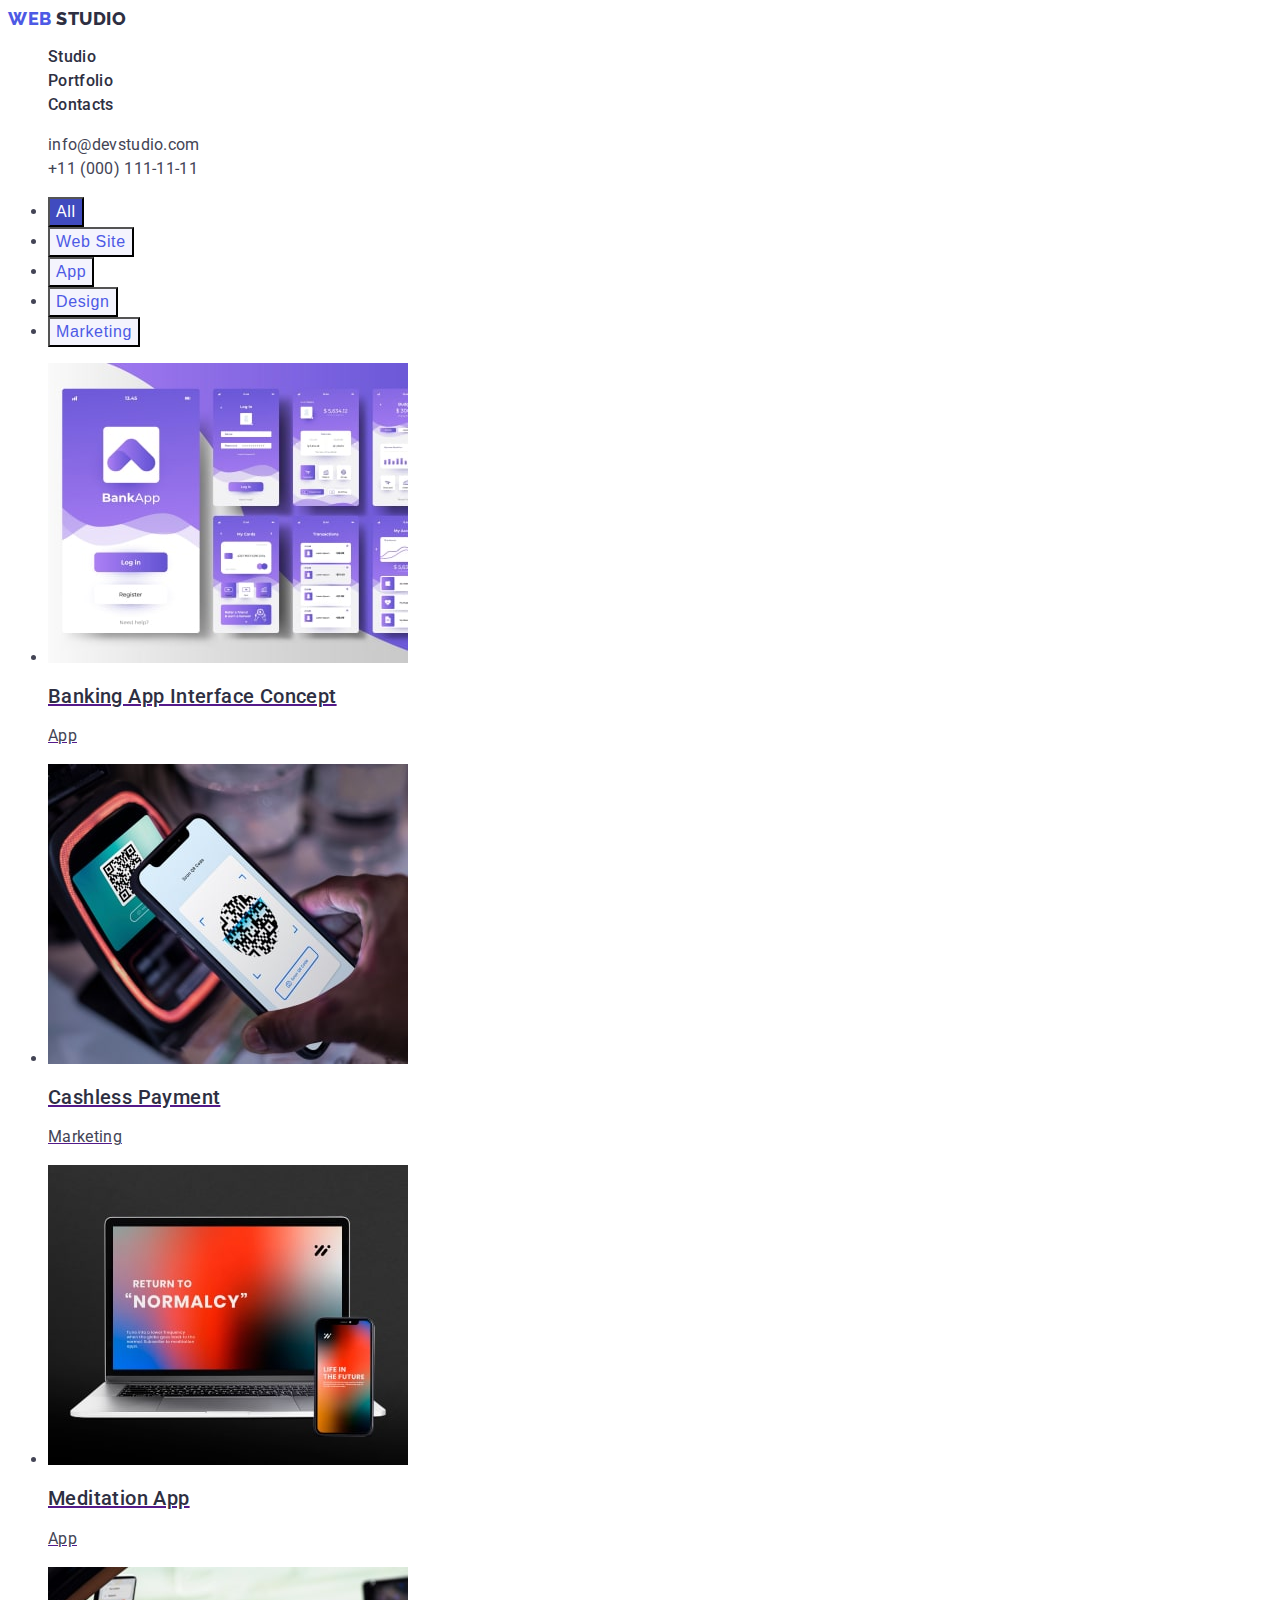
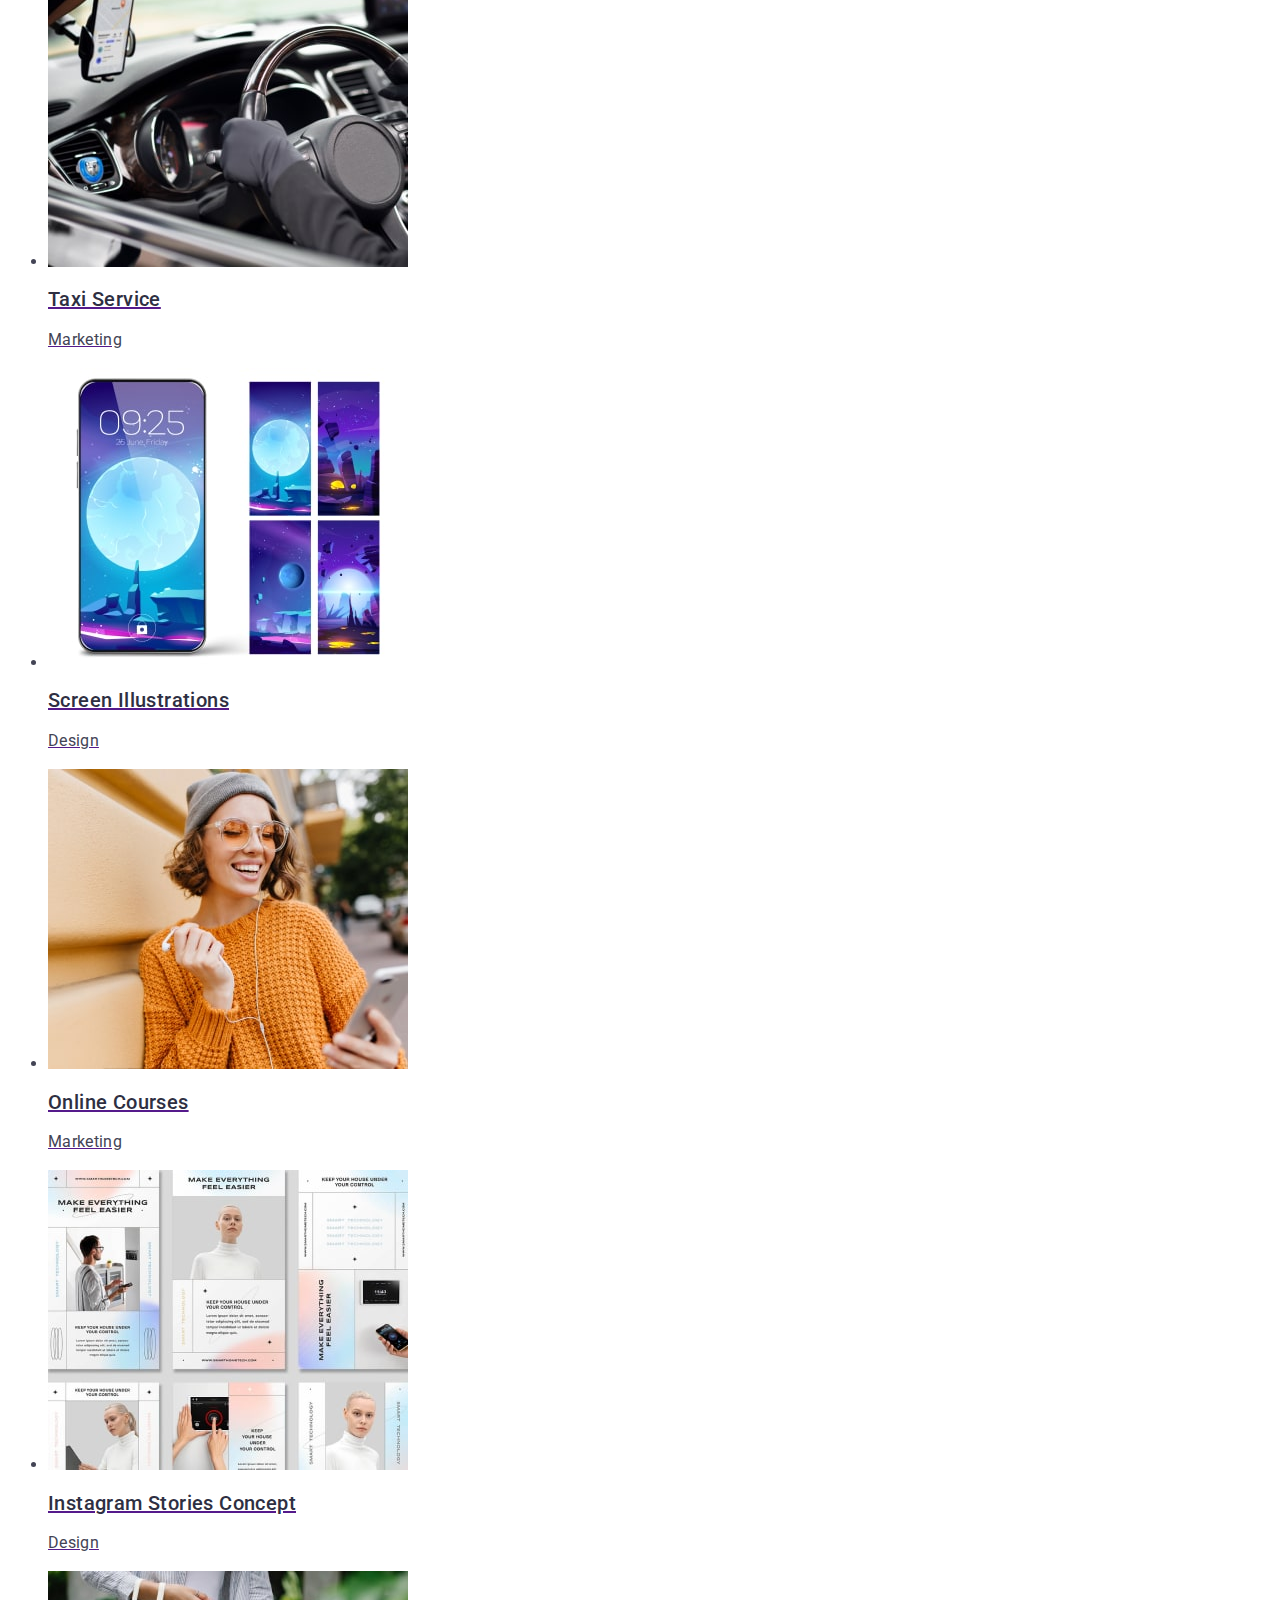
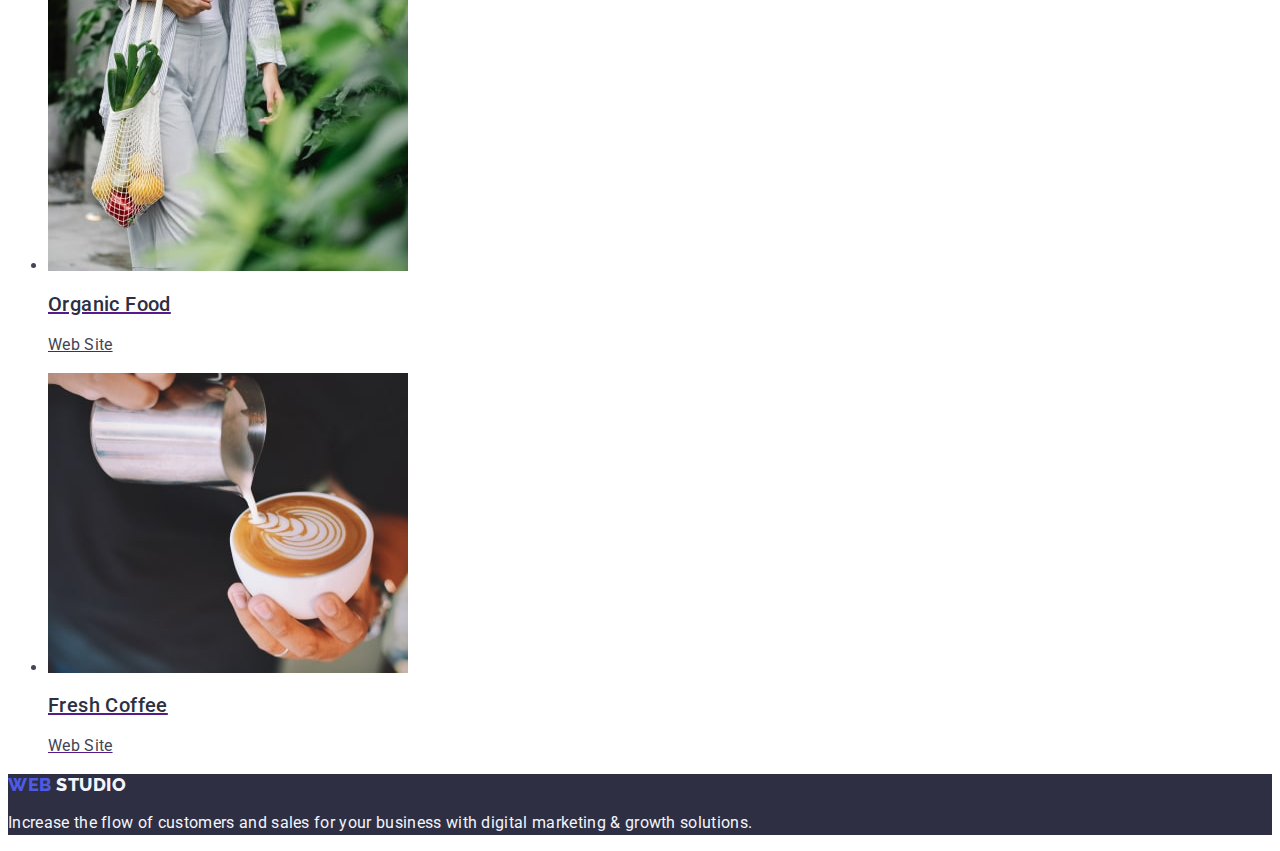
==== commit c39f77cd: "homework2 changes after check" ====
--- a/portfolio.html
+++ b/portfolio.html
@@ -12,10 +12,10 @@
 <body>
     <header class="header">
         <nav class="header-navigation">
-            <a class="logo" href="./index.html">
+            <a class="logo link" href="./index.html">Web
                 <span class="logo-special">
-                Web</span>Studio</a>
-            <ul class="header-menu-list">
+                    Studio</span></a>
+            <ul class="header-menu-list list">
                 <li class="header-menu-item">
                     <a class="header-menu-link link" href="./index.html">
                     Studio</a></li>
@@ -139,9 +139,9 @@
     </main>
 
     <footer class="footer">
-        <a class="logo" href="./index.html">
-            <span class="logo-special">
-            Web</span><span class="logo-second-color">Studio</span></a>
+        <a class="logo link" href="./index.html">Web
+            <span class="logo-second-special">
+                Studio</span></a>
         <p class="footer-text">
             Increase the flow of customers and sales for your business with digital 
             marketing & growth solutions.
--- a/css/styles.css
+++ b/css/styles.css
@@ -1,7 +1,7 @@
 body {
     font-family: "Roboto", sans-serif;
     color: var(--brand-text-cl);
-    background-color: var(--white-cll);
+    background-color: var(--white-cl);
 }
 :root{
 --brand-text-cl: #434455;
@@ -32,29 +32,27 @@
 }
 
 .logo {
-font-family: Raleway, sans-serif;
-display: inline-flex;
-height: 24px;
-align-items: center;
-text-decoration: none;
-color: var(--navyblue-cl);
-font-size: 18px;
-font-weight: 800;
-line-height: 21px;
-letter-spacing: 0.54px;
-text-transform: uppercase;
-}
-
-.logo-special {
-color: var(--iris-cl);
+    color: var(--iris-cl);
 font-size: 18px;
 font-weight: 800;
 line-height: 1.17;
 letter-spacing: 0.03em;
 text-transform: uppercase;
+font-family: Raleway, sans-serif;
+text-decoration: none;
+
+}
+
+.logo-special {
+    color: var(--navyblue-cl);
+    font-size: 18px;
+    font-weight: 800;
+    line-height: 1.17;
+    letter-spacing: 0.03em;
+    text-transform: uppercase;
 }
 .link {
-    text-decoration: none;
+text-decoration: none;
 }
 .header-menu-list {
 color: var(--navyblue-cl);
@@ -77,28 +75,31 @@
 }
 
 .header-menu-link {
-color: inherit;
-font-size: 16px;
-line-height: 1.5;
-letter-spacing: 0.02em;
-}
-
+color: var(--navyblue-cl);
+font-weight: 500;
+font-size: 16px;
+line-height: 1.5;
+letter-spacing: 0.02em;
+}
+.list {
+    list-style: none;
+}
 .address-menu-list {
 list-style-type: none;
-text-align: right;
+font-style: normal;
 }
 
 .address-menu-link {
 text-decoration: none;
+line-height: 1.5;
+letter-spacing: 0.02em;
+color: var(--brand-text-cl);
 }
 .order {
 flex-shrink: 0;
 background: var(--navyblue-cl);
 }
 .order-title {
-display: flex;
-flex-direction: column;
-flex-shrink: 0;
 color: var(--white-cl);
 text-align: center;
 font-size: 56px;
@@ -109,16 +110,13 @@
 
 .order-btn {
 font-family: inherit;
-display: inline-flex;
-align-items: flex-start;
-gap: 10px;
-border-radius: 4px;
 color: var(--white-cl);
 background: var(--iris-cl);
 font-size: 16px;
 font-weight: 500;
 line-height: 1.5;
 letter-spacing: 0.04em;
+cursor: pointer;
 }
 
 .paragraph-subtitle {
@@ -140,14 +138,11 @@
 
 }
 .doing-menu-item {
-display: inline-flex;
-flex-direction: column;
-align-items: flex-start;
+
 }
 
 .doing-title {
 color: var(--description-cl);
-text-align: center;
 font-size: 36px;
 font-weight: 700;
 line-height: 1.11;
@@ -159,27 +154,19 @@
 }
 .team-title {
 color: var(--description-cl);
-text-align: center;
 font-size: 36px;
 font-weight: 700;
-line-height: 1.25;
+line-height: 1.11;
 letter-spacing: 0.02em;
 text-transform: capitalize;
 }
 
 .team-menu-item {
-display: inline-flex;
-flex-direction: column;
-justify-content: center;
-align-items: center;
-gap: 32px;
-border-radius: 0px 0px 4px 4px;
 background: var(--white-cl);
 }
 
 .team-subtitle {
 color: var(--description-cl);
-text-align: center;
 font-size: 20px;
 font-weight: 500;
 line-height: 1.2;
@@ -198,51 +185,35 @@
 line-height: 1.5;
 letter-spacing: 0.02em;
 }
-.logo-second-color {
-    color: var(--second-light-cl);
+.logo-second-special {
+color: var(--second-light-cl);
 }
 
 .menu-btn-special {
-border-radius: 4px;
 background: var(--pseudo-btn-cl);
 color: var(--white-cl);
-text-align: center;
+font-size: 16px;
+font-weight: 500;
+line-height: 1.5;
+letter-spacing: 0.04em;
+cursor: pointer;
+}
+.menu-btn {
+color: var(--iris-cl);
 font-size: 16px;
 font-weight: 500;
 line-height: 1.5;
 letter-spacing: 0.04em;
 display: flex;
-align-items: flex-start;
-cursor: pointer;
-}
-.menu-btn {
-border-radius: 4px;
-border: var(--light-cl);
-color: var(--iris-cl);
-text-align: center;
-font-size: 16px;
-font-weight: 500;
-line-height: 1.5;
-letter-spacing: 0.04em;
-display: flex;
-justify-content: center;
-align-items: center;
 background: var(--second-light-cl);
 cursor: pointer;
 }
 
 .btn-item {
-display: flex;
-align-items: flex-start;
 font-family: inherit;
 }
 
 .service-menu-item {
-display: flex;
-flex-direction: column;
-align-items: flex-start;
-gap: 32px;
-flex-shrink: 0;
 background: var(--white-cl);
 }
 
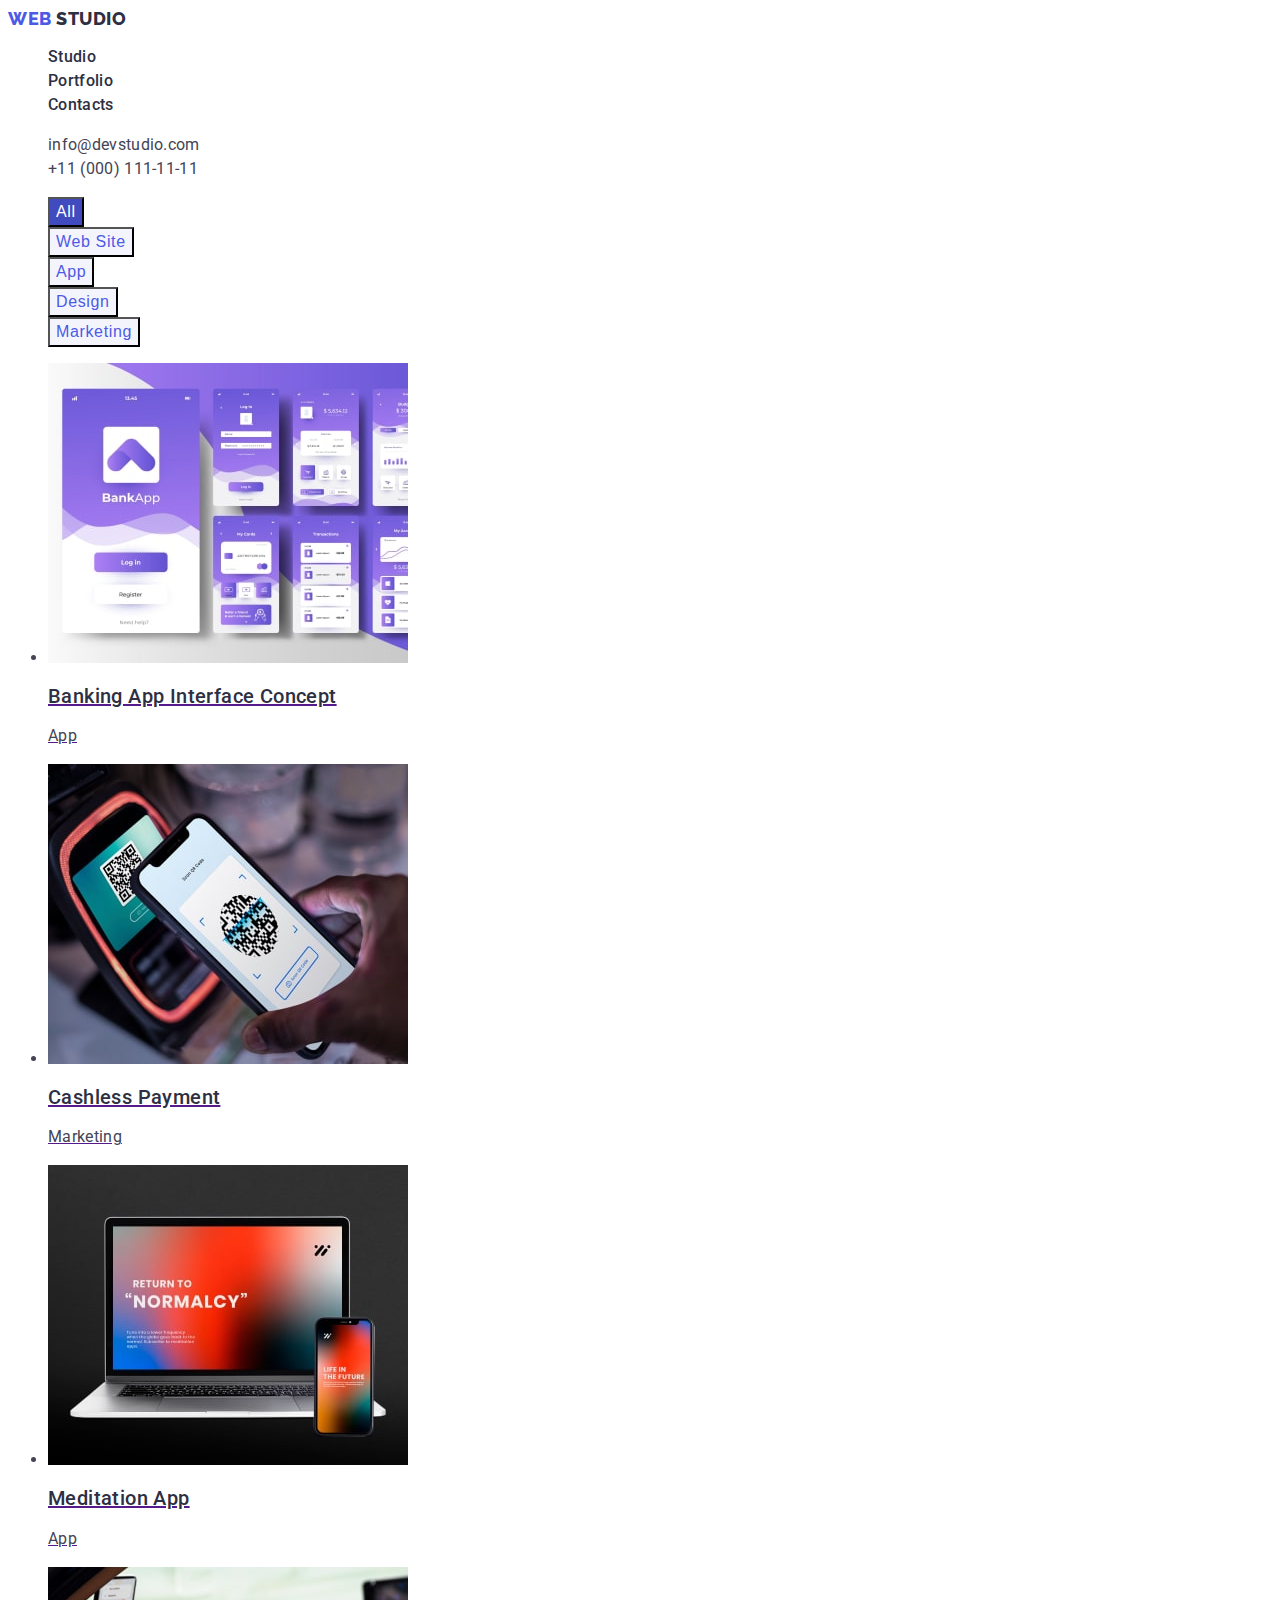
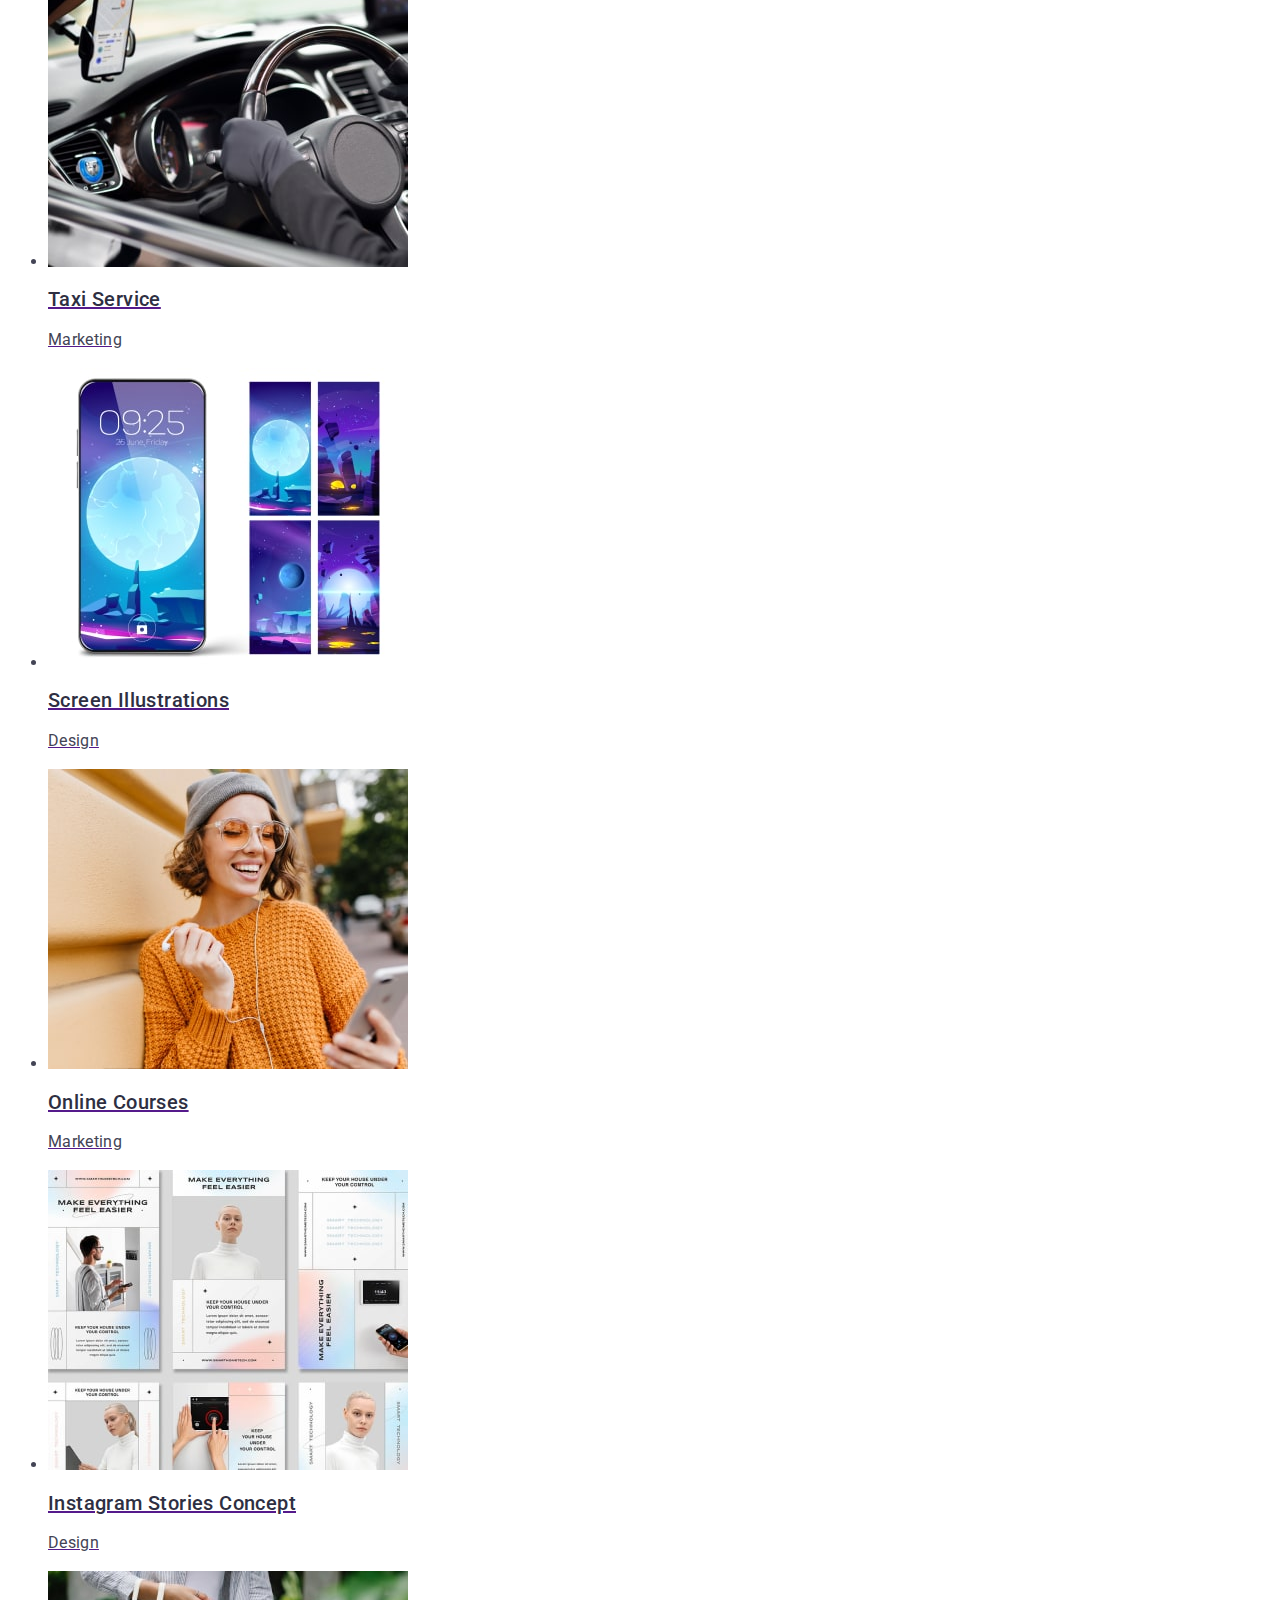
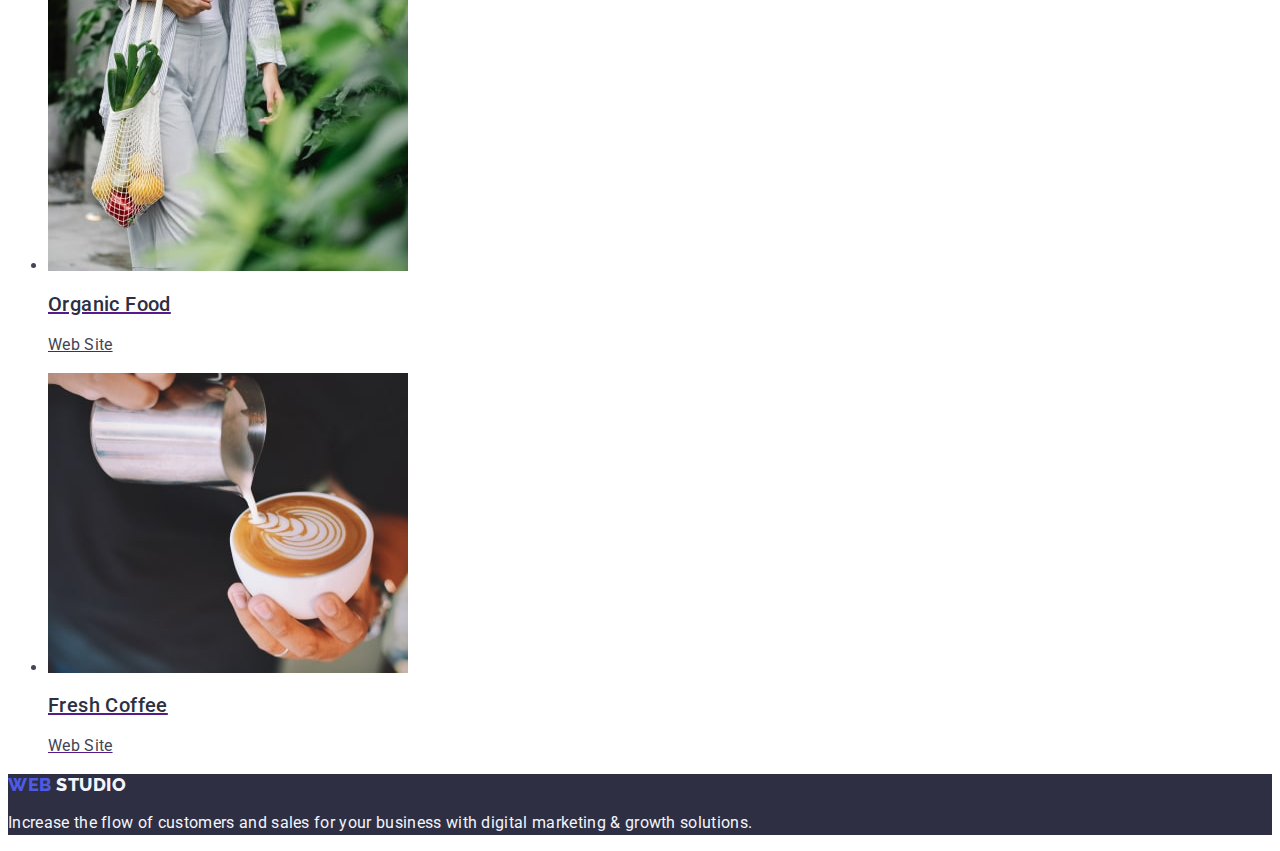
==== commit b7eded1f: "next changes after auto check" ====
--- a/portfolio.html
+++ b/portfolio.html
@@ -28,12 +28,12 @@
             </ul>
         </nav>
         <address class="address">
-            <ul class="address-menu-list">
+            <ul class="address-menu-list list">
                 <li class="address-menu-item">
-                    <a class="address-menu-link" href="mailto:info@devstudio.com">
+                    <a class="address-menu-link link" href="mailto:info@devstudio.com">
                         info@devstudio.com</a></li>
                 <li class="address-menu-item">
-                    <a class="address-menu-link" href="tel:+110001111111">
+                    <a class="address-menu-link link" href="tel:+110001111111">
                         +11 (000) 111-11-11</a></li>
             </ul>
         </address>
@@ -41,8 +41,8 @@
 
     <main >
         <section class="menu-list">
-            <h1 class="visually-hidden">Menu of list</h1>
-            <ul>
+            <h1 hidden>Menu of list</h1>
+            <ul class="service-menu list">
                 <li class="btn-item">
                     <button type="button" class="menu-btn-special">All</button>
             </li>
--- a/css/styles.css
+++ b/css/styles.css
@@ -14,19 +14,7 @@
 --description-cl: #2E2F42;
 
 }
-.visually-hidden {
-    position: absolute;
-    width: 1px;
-    height: 1px;
-    margin: -1px;
-    border: 0;
-    padding: 0;
-    
-    white-space: nowrap;
-    clip-path: inset(100%);
-    clip: rect(0 0 0 0);
-    overflow: hidden;
-}
+
 .header {
 background:var(--white-cl);
 }
@@ -84,9 +72,11 @@
 .list {
     list-style: none;
 }
+.address {
+    font-style: normal;
+}
 .address-menu-list {
 list-style-type: none;
-font-style: normal;
 }
 
 .address-menu-link {
@@ -94,9 +84,9 @@
 line-height: 1.5;
 letter-spacing: 0.02em;
 color: var(--brand-text-cl);
+
 }
 .order {
-flex-shrink: 0;
 background: var(--navyblue-cl);
 }
 .order-title {
@@ -149,8 +139,12 @@
 letter-spacing: 0.02em;
 text-transform: capitalize;
 }
+
+.title {
+text-align: center
+}
 .team {
-    background: var(--second-light-cl);
+background: var(--second-light-cl);
 }
 .team-title {
 color: var(--description-cl);
@@ -204,7 +198,6 @@
 font-weight: 500;
 line-height: 1.5;
 letter-spacing: 0.04em;
-display: flex;
 background: var(--second-light-cl);
 cursor: pointer;
 }
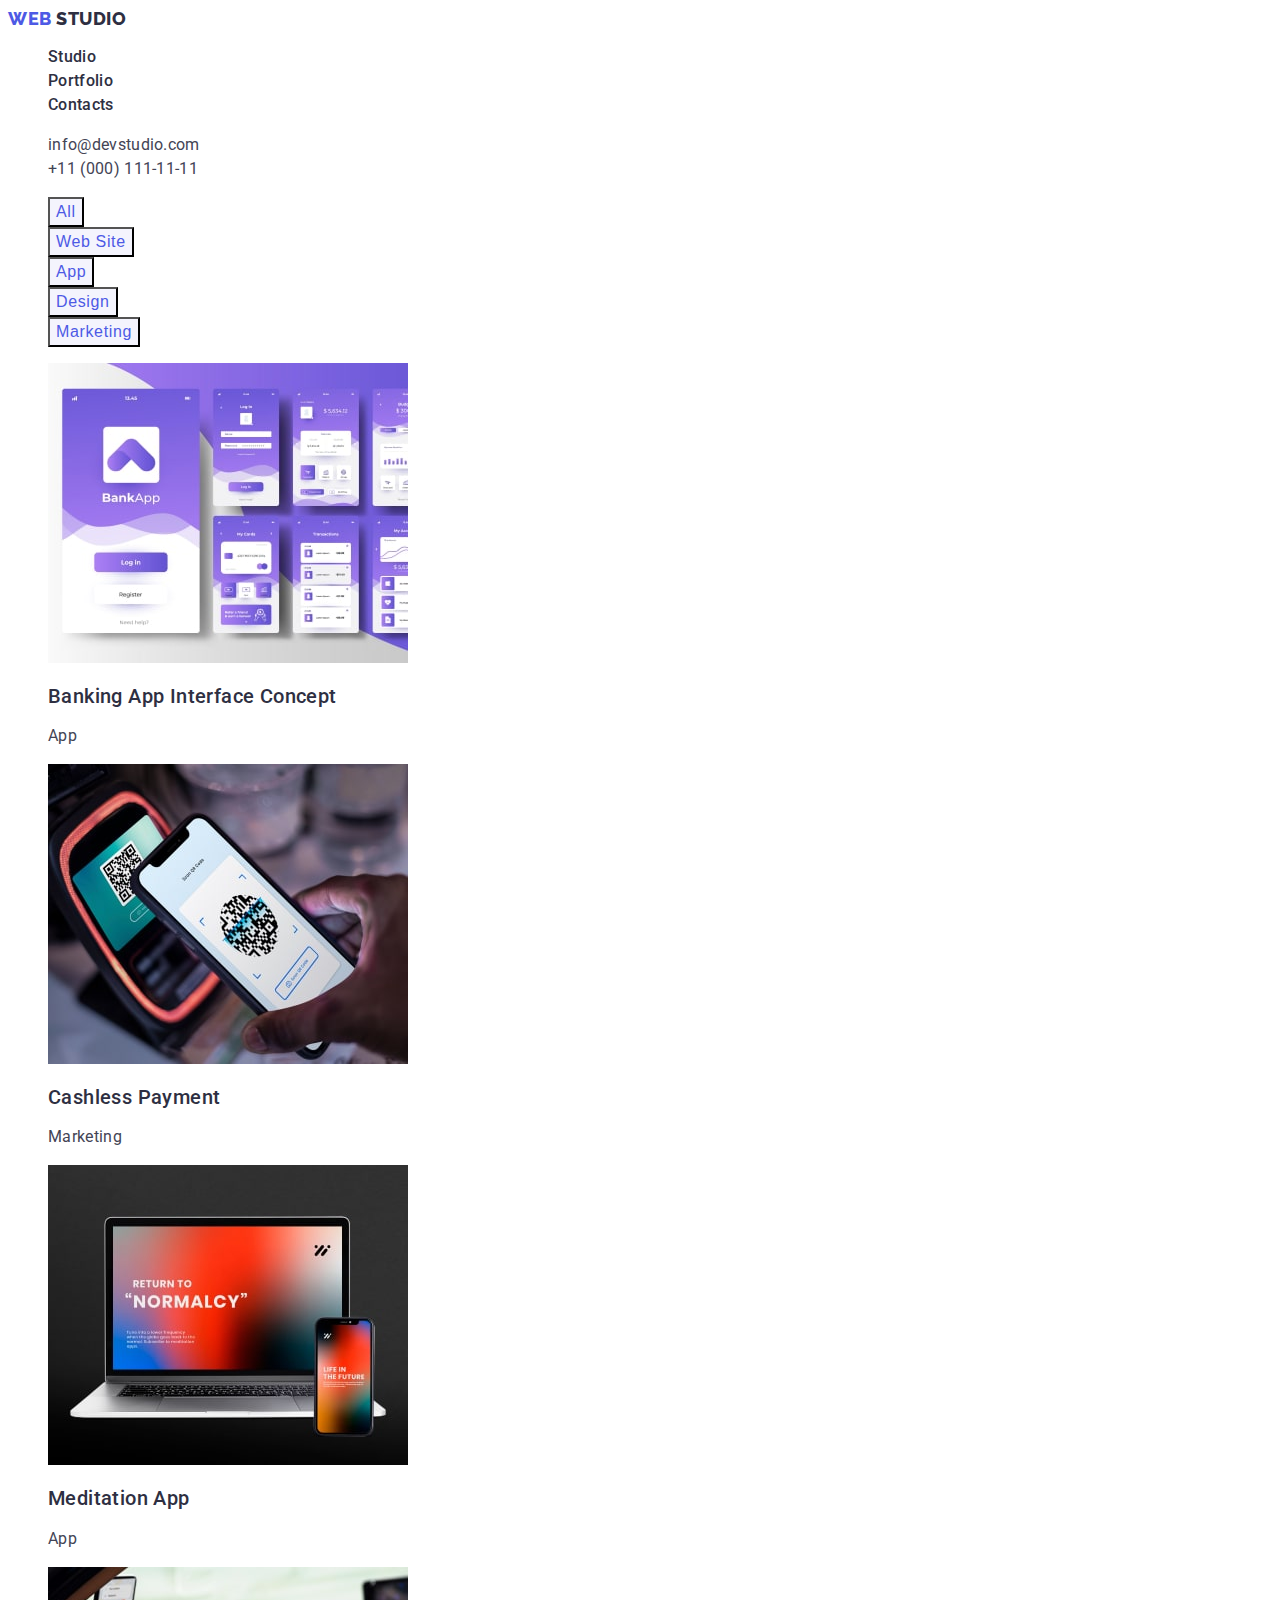
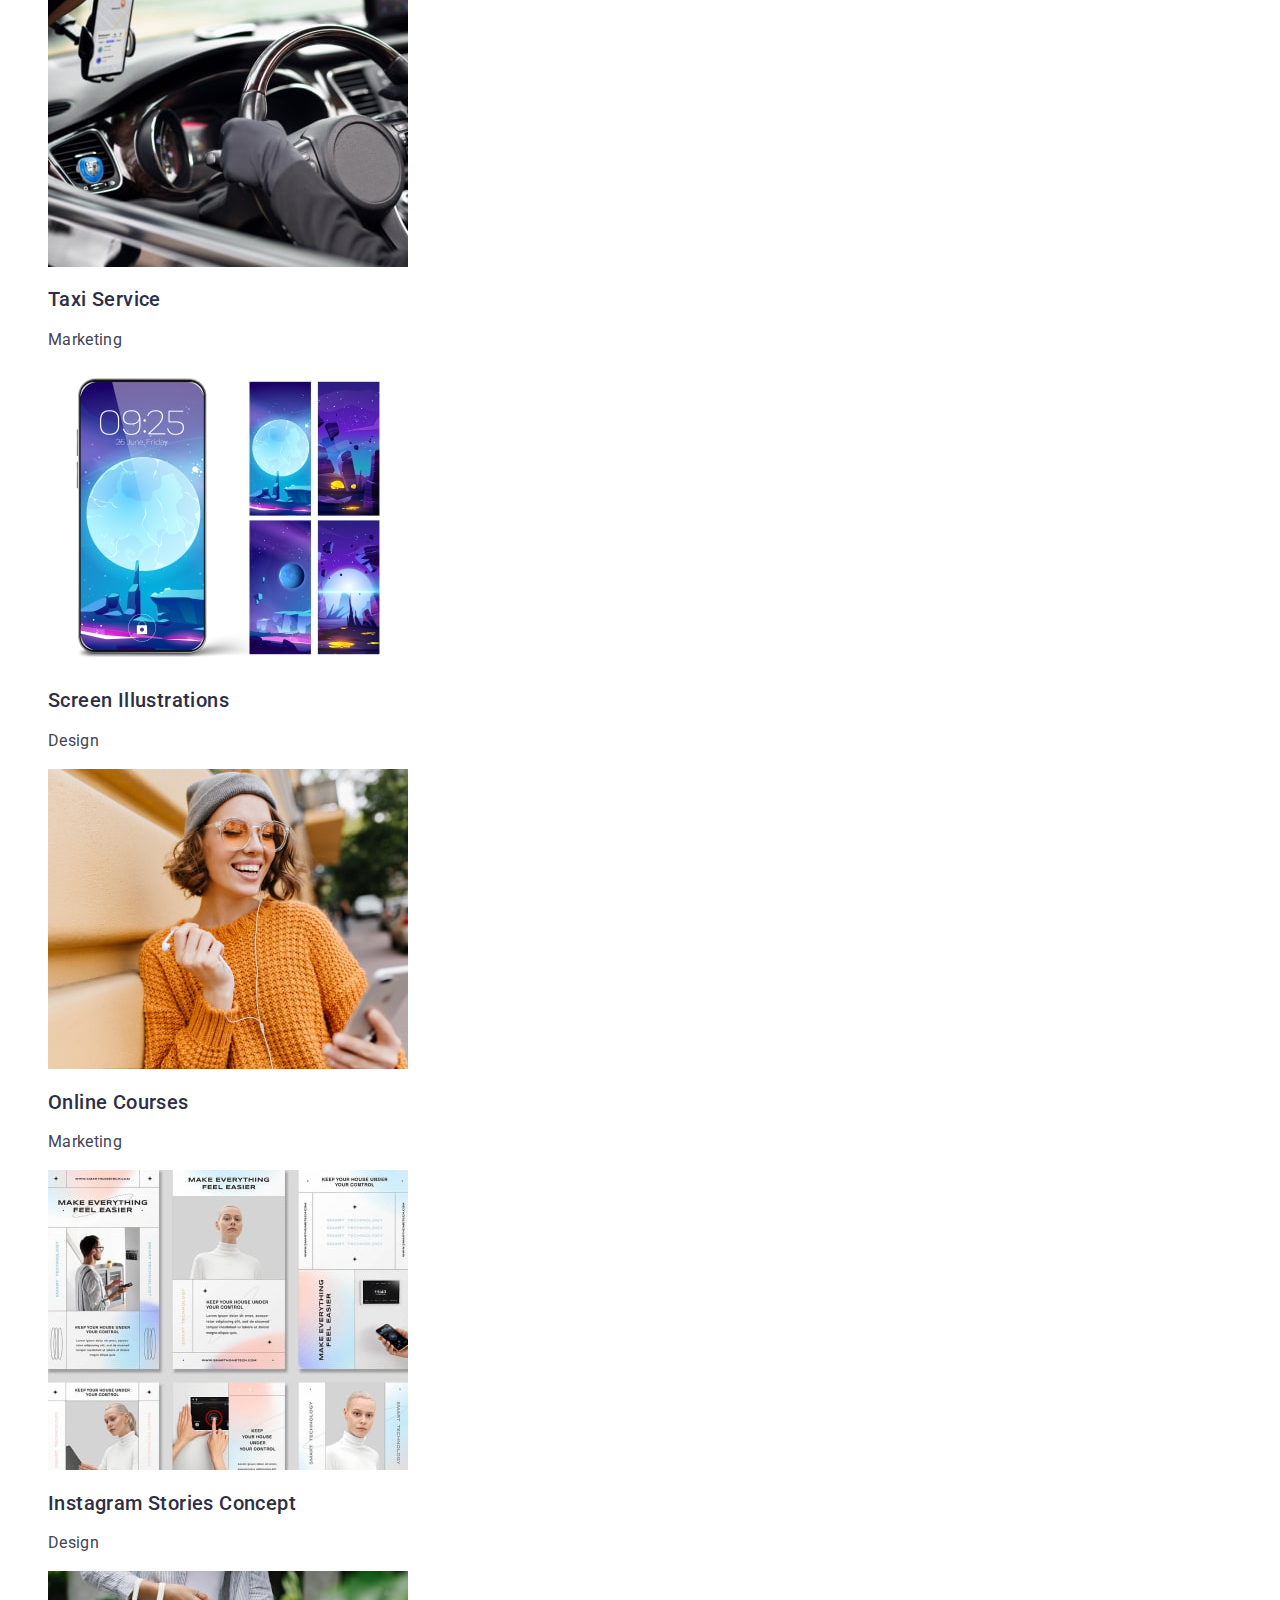
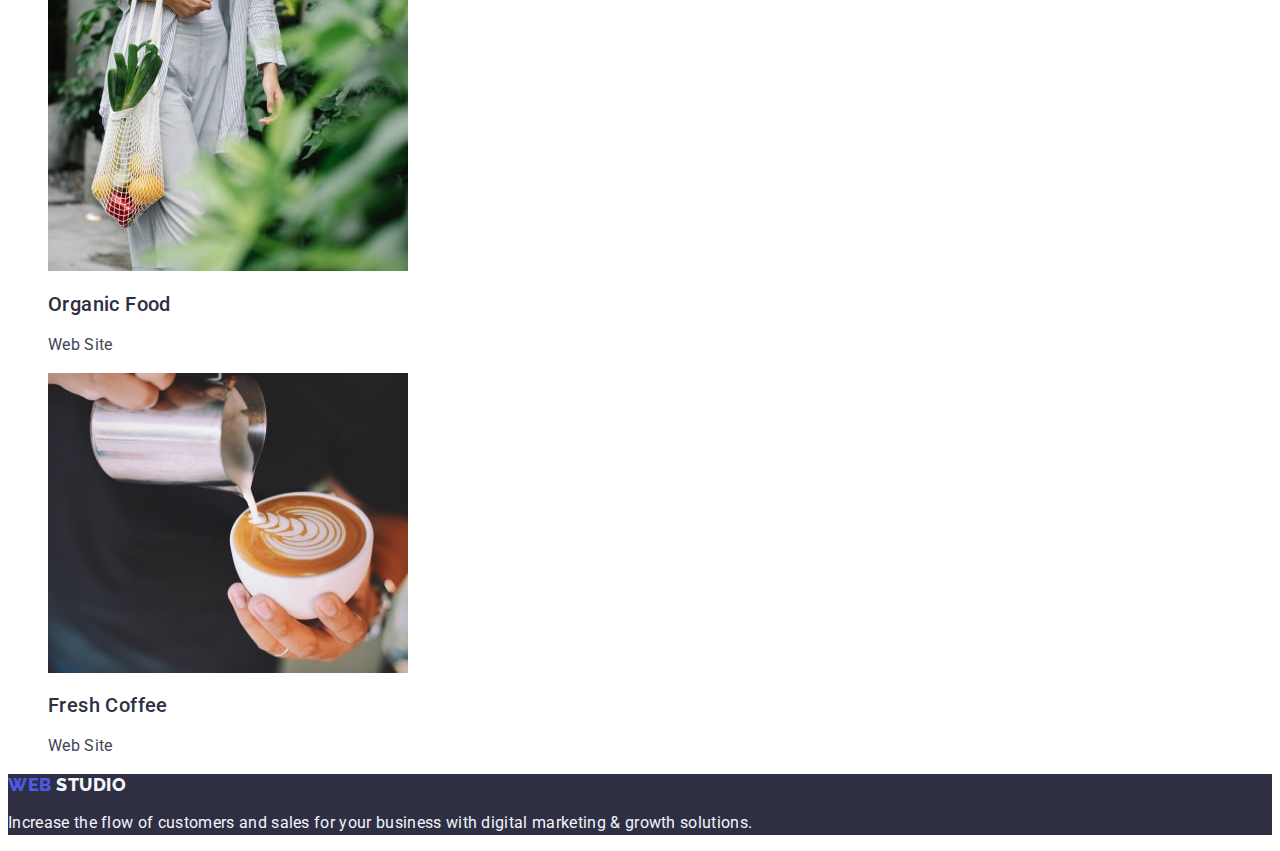
==== commit 0a2d0489: "next changes add" ====
--- a/portfolio.html
+++ b/portfolio.html
@@ -17,13 +17,14 @@
                     Studio</span></a>
             <ul class="header-menu-list list">
                 <li class="header-menu-item">
-                    <a class="header-menu-link link" href="./index.html">
+                    <a class="header-menu-link link" href="./index.html"
+                    target="_blank">
                     Studio</a></li>
                 <li class="header-menu-item">
-                    <a class="header-menu-link link" href="./portfolio.html">
+                    <a class="header-menu-link link" href="./portfolio.html" target="_blank">
                     Portfolio</a></li>
                 <li class="header-menu-item">
-                    <a class="header-menu-link link" href="">
+                    <a class="header-menu-link link" href="" target="_blank">
                     Contacts</a></li>
             </ul>
         </nav>
@@ -44,7 +45,7 @@
             <h1 hidden>Menu of list</h1>
             <ul class="service-menu list">
                 <li class="btn-item">
-                    <button type="button" class="menu-btn-special">All</button>
+                    <button type="button" class="menu-btn">All</button>
             </li>
                 <li class="btn-item">
                     <button type="button" class="menu-btn">Web Site</button></li>
@@ -55,84 +56,84 @@
                 <li class="btn-item">
                     <button type="button" class="menu-btn">Marketing</button></li>
             </ul>
-            <ul class="service-menu-list">
+            <ul class="service-menu-list list">
                 <li class="service-menu-item">
-                    <a class="service-link" href="">
-                    <img src="./images/service-img-1.jpg" alt="bankApp" width="360" height="300">
+                    <a class="service-link link" href="">
+                    <img src="./images/serviceimg1.jpg" alt="bankApp" width="360" height="300"></a>
                     <h2 class="service-subtitle">Banking App Interface Concept</h2>
                     <p class="service-item-text description">App</p>
-                    </a>
+                    
                 </li>
                 
                 <li class="service-menu-item">
-                    <a class="service-link" href="">
-                    <img src="./images/service-img-2.jpg" alt="type of payment" width="360" height="300">
+                    <a class="service-link link" href="">
+                    <img src="./images/serviceimg2.jpg" alt="type of payment" width="360" height="300"></a>
                     <h2 class="service-subtitle">Cashless Payment</h2>
                     <p class="service-item-text description">Marketing</p>
-                </a>
+                
                 </li>
             
             
                 <li class="service-menu-item">
-                    <a class="service-link" href="">
-                    <img src="./images/service-img-3.jpg" alt="app for meditation" width="360" height="300">
+                    <a class="service-link link" href="">
+                    <img src="./images/serviceimg3.jpg" alt="app for meditation" width="360" height="300"></a>
                     <h2 class="service-subtitle">Meditation App</h2>
                     <p class="service-item-text description">App</p>
-                </a>
+                
                 </li>
             
             
                 <li class="service-menu-item">
-                    <a class="service-link" href="">
-                    <img src="./images/service-img-4.jpg" alt="taxi" width="360" height="300">
+                    <a class="service-link link" href="">
+                    <img src="./images/serviceimg4.jpg" alt="taxi" width="360" height="300"></a>
                     <h2 class="service-subtitle">Taxi Service</h2>
                     <p class="service-item-text description">Marketing</p>
-                </a>
+                
                 </li>
             
             
                 <li class="service-menu-item">
-                    <a class="service-link" href="">
-                    <img src="./images/service-img-5.jpg" alt="illustrations on phone screen" width="360" height="300">
+                    <a class="service-link link" href="">
+                    <img src="./images/serviceimg5.jpg" alt="illustrations on phone screen" width="360" height="300"></a>
                     <h2 class="service-subtitle">Screen Illustrations</h2>
                     <p class="service-item-text description">Design</p>
-                </a>
+                
                 </li>
             
             
                 <li class="service-menu-item">
-                    <a class="service-link" href="">
-                    <img src="./images/service-img-6.jpg" alt="courses" width="360" height="300">
+                    <a class="service-link link" href="">
+                    <img src="./images/serviceimg6.jpg" alt="courses" width="360" height="300"></a>
                     <h2 class="service-subtitle">Online Courses</h2>
                     <p class="service-item-text description">Marketing</p>
-                </a>
+                
                 </li>
             
             
                 <li class="service-menu-item">
-                    <a class="service-link" href="">
-                    <img src="./images/service-img-7.jpg" alt="content for inst" width="360" height="300">
+                    <a class="service-link link" href="">
+                    <img src="./images/serviceimg7.jpg" alt="content for inst" width="360" height="300"></a>
                     <h2 class="service-subtitle">Instagram Stories Concept</h2>
                     <p class="service-item-text description">Design</p>
-                </a>
+                
                 </li>
             
             
                 <li class="service-menu-item">
-                    <a class="service-link" href="">
-                    <img src="./images/service-img-8.jpg" alt="fruits&vegetables" width="360" height="300">
+                    <a class="service-link link" href="">
+                    <img src="./images/serviceimg8.jpg" alt="fruits&vegetables" width="360" height="300"></a>
                     <h2 class="service-subtitle">Organic Food</h2>
                     <p class="service-item-text description">Web Site</p>
-                </a>
+                
                 </li>
             
             
                 <li class="service-menu-item">
-                    <a class="service-link" href="">
-                    <img src="./images/service-img-9.jpg" alt="lateArt" width="360" height="300">
+                    <a class="service-link link" href="">
+                    <img src="./images/serviceimg9.jpg" alt="lateArt" width="360" height="300"></a>
                     <h2 class="service-subtitle">Fresh Coffee</h2>
                     <p class="service-item-text description">Web Site</p>
-                </a>
+                
                 </li>
             </ul>
         </section>
--- a/css/styles.css
+++ b/css/styles.css
@@ -191,7 +191,9 @@
 line-height: 1.5;
 letter-spacing: 0.04em;
 cursor: pointer;
-}
+font-family: inherit;
+}
+
 .menu-btn {
 color: var(--iris-cl);
 font-size: 16px;
